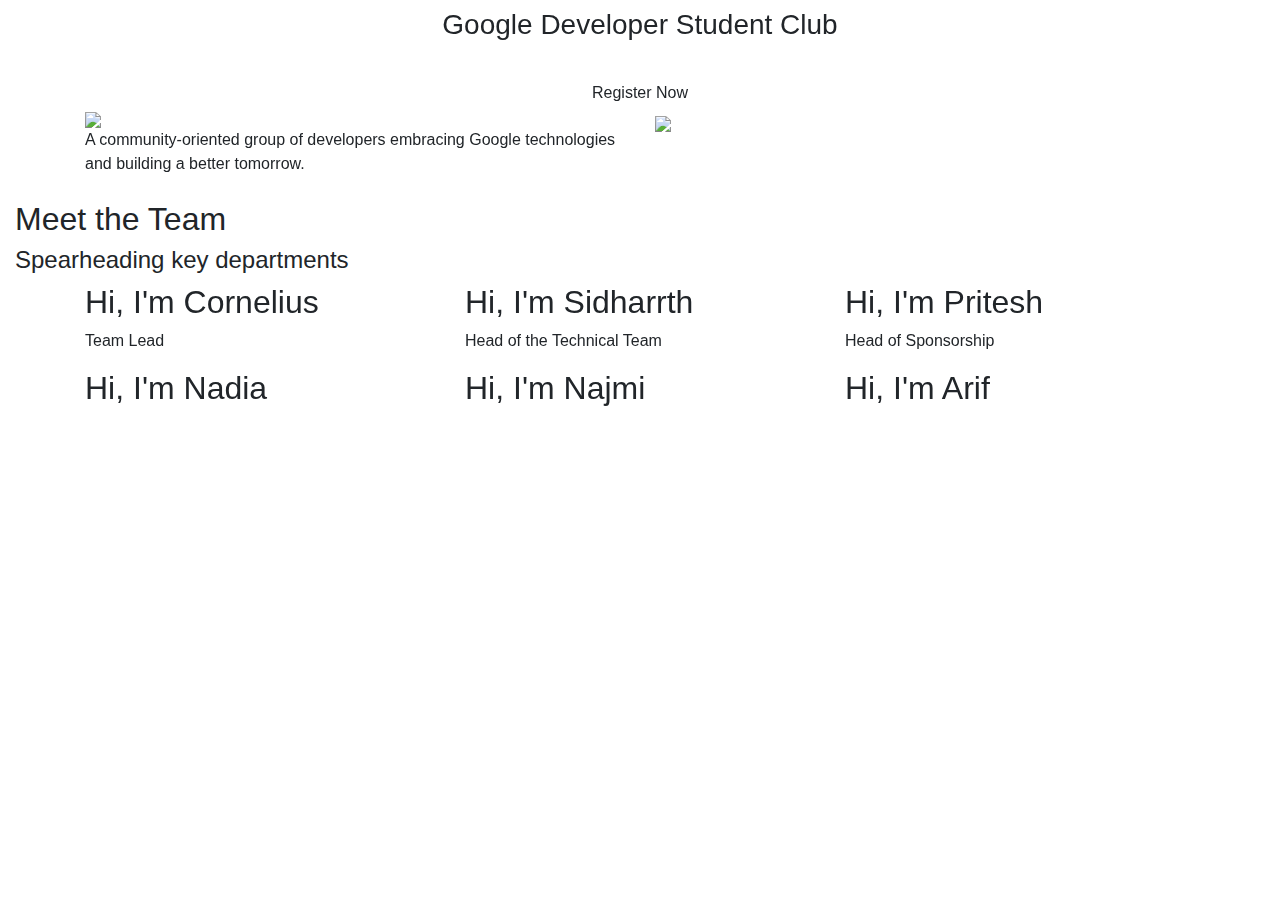
==== index.html @ d717b809 "cleaned up some js" ====
<!doctype html>
<html lang="en">
  <head>
    <title>GDSC@MMU</title>
    <!-- Required meta tags -->
    <meta charset="utf-8">
    <meta name="viewport" content="width=device-width, initial-scale=1, shrink-to-fit=no">
    <link href="assets/img/developer-logo.png" rel="icon">
    <link href="https://fonts.googleapis.com/css2?family=Poppins:ital,wght@0,200;0,400;1,700&display=swap" rel="stylesheet">
    <link href="assets/css/style.css" rel="stylesheet">
    <link rel="stylesheet" href="https://stackpath.bootstrapcdn.com/bootstrap/4.3.1/css/bootstrap.min.css" integrity="sha384-ggOyR0iXCbMQv3Xipma34MD+dH/1fQ784/j6cY/iJTQUOhcWr7x9JvoRxT2MZw1T" crossorigin="anonymous">
    <link href="https://unpkg.com/aos@2.3.1/dist/aos.css" rel="stylesheet">
    <script src="https://unpkg.com/aos@2.3.1/dist/aos.js"></script>
  </head>
  <body>

    <!-- <header>
      <nav class="nav justify-content-center mb-4">
        <a class="nav-link active" href="#">Home</a>
        <a class="nav-link" href="#">About</a>
        <a class="nav-link" href="#">The Team</a>
      </nav>    
    </header> -->

    <div data-aos="fade-down" data-aos-duration="1500" class="main d-flex flex-column align-items-center justify-content-center text-center">
        <h1 class="anim-typewriter"></h1>
        <h3>Google Developer Student Club</h3>
        <a href="#"><button class="btn find-out-more mt-4">
          Register Now
        </button></a>
    </div>

    <div id="about" class="container-fluid">
      <div data-aos="fade-down" data-aos-duration="1500" class="container">
      <div class="row about-box">
        <div class="col-md-6 mb-4 d-flex flex-column justify-content-center">
          <img src="assets/img/dsc-logo.png">
          A community-oriented group of developers embracing Google technologies and building a better tomorrow.
        </div>
        <div class="col-md-6">
          <img src="assets/img/dsc-sea-summit.png">
        </div>
      </div>
    </div>
    </div>

    <div id="team" class="container-fluid">
      <div class="heading">
        <h2>Meet the Team</h2>
        <h4>Spearheading key departments</h4>  
      </div>
      
      <div class="container">

      <div class="row">
        <div data-aos="fade-down" data-aos-duration="1500" class="col-lg-4 col-md-6 col-sm-6 justify-self-center">
          <div class="profile profile-1">
            <span class="profile-span"></span>
            <span class="profile-span"></span>
            <span class="profile-span"></span>
            <span class="profile-span"></span>
            <div class="profile-text">
              <h2>Hi, I'm Cornelius</h2>
              <p>Team Lead</p>
            </div>
        </div>
      </div>
          
        <div data-aos="fade-down" data-aos-duration="1500" class="col-lg-4 col-md-6 col-sm-6">
          <div class="profile profile-2">
            <span class="profile-span"></span>
            <span class="profile-span"></span>
            <span class="profile-span"></span>
            <span class="profile-span"></span>
            <div class="profile-text">
              <h2>Hi, I'm Sidharrth</h2>
              <p>Head of the Technical Team</p>
            </div>
        </div>
        </div>

        <div data-aos="fade-down" data-aos-duration="1500" class="col-lg-4 col-md-6 col-sm-6">
          <div class="profile profile-3">
            <span class="profile-span"></span>
            <span class="profile-span"></span>
            <span class="profile-span"></span>
            <span class="profile-span"></span>
            <div class="profile-text">
              <h2>Hi, I'm Pritesh</h2>
              <p>Head of Sponsorship</p>
            </div>
        </div>
        </div>
        <div data-aos="fade-down" data-aos-duration="1500" class="col-lg-4 col-md-6 col-sm-6">
          <div class="profile profile-4">
            <span class="profile-span"></span>
            <span class="profile-span"></span>
            <span class="profile-span"></span>
            <span class="profile-span"></span>
            <div class="profile-text">
              <h2>Hi, I'm Nadia</h2>
              <p></p>
            </div>
        </div>
        </div>
        <div data-aos="fade-down" data-aos-duration="1500" class="col-lg-4 col-md-6 col-sm-6">
          <div class="profile profile-5">
            <span class="profile-span"></span>
            <span class="profile-span"></span>
            <span class="profile-span"></span>
            <span class="profile-span"></span>
            <div class="profile-text">
              <h2>Hi, I'm Najmi</h2>
              <p></p>
            </div>
        </div>
        </div>
        <div data-aos="fade-down" data-aos-duration="1500" class="col-lg-4 col-md-6 col-sm-6">
          <div class="profile profile-6">
            <span class="profile-span"></span>
            <span class="profile-span"></span>
            <span class="profile-span"></span>
            <span class="profile-span"></span>
            <div class="profile-text">
              <h2>Hi, I'm Arif</h2>
              <p></p>
            </div>
        </div>
        </div>
      </div>

      </div>
    </div>


    <script src="https://code.jquery.com/jquery-3.3.1.slim.min.js" integrity="sha384-q8i/X+965DzO0rT7abK41JStQIAqVgRVzpbzo5smXKp4YfRvH+8abtTE1Pi6jizo" crossorigin="anonymous"></script>
    <script>
//       let nav = document.querySelector('nav');
//       window.onscroll = function() {
//   "use strict";
//   let height = $(".main").height() - 100;
//   if (document.body.scrollTop >= height || document.documentElement.scrollTop >= height )
//  {
//     nav.classList.add("nav-colored");
//     nav.classList.remove("nav-transparent");
//   } else {
//     nav.classList.add("nav-transparent");
//     nav.classList.remove("nav-colored");
//   }
// }
    </script>
    <script>
      AOS.init();
    </script>
    <script src="assets/js/app.js"></script>
    <script src="https://cdnjs.cloudflare.com/ajax/libs/popper.js/1.14.7/umd/popper.min.js" integrity="sha384-UO2eT0CpHqdSJQ6hJty5KVphtPhzWj9WO1clHTMGa3JDZwrnQq4sF86dIHNDz0W1" crossorigin="anonymous"></script>
    <script src="https://stackpath.bootstrapcdn.com/bootstrap/4.3.1/js/bootstrap.min.js" integrity="sha384-JjSmVgyd0p3pXB1rRibZUAYoIIy6OrQ6VrjIEaFf/nJGzIxFDsf4x0xIM+B07jRM" crossorigin="anonymous"></script>
  </body>
</html>
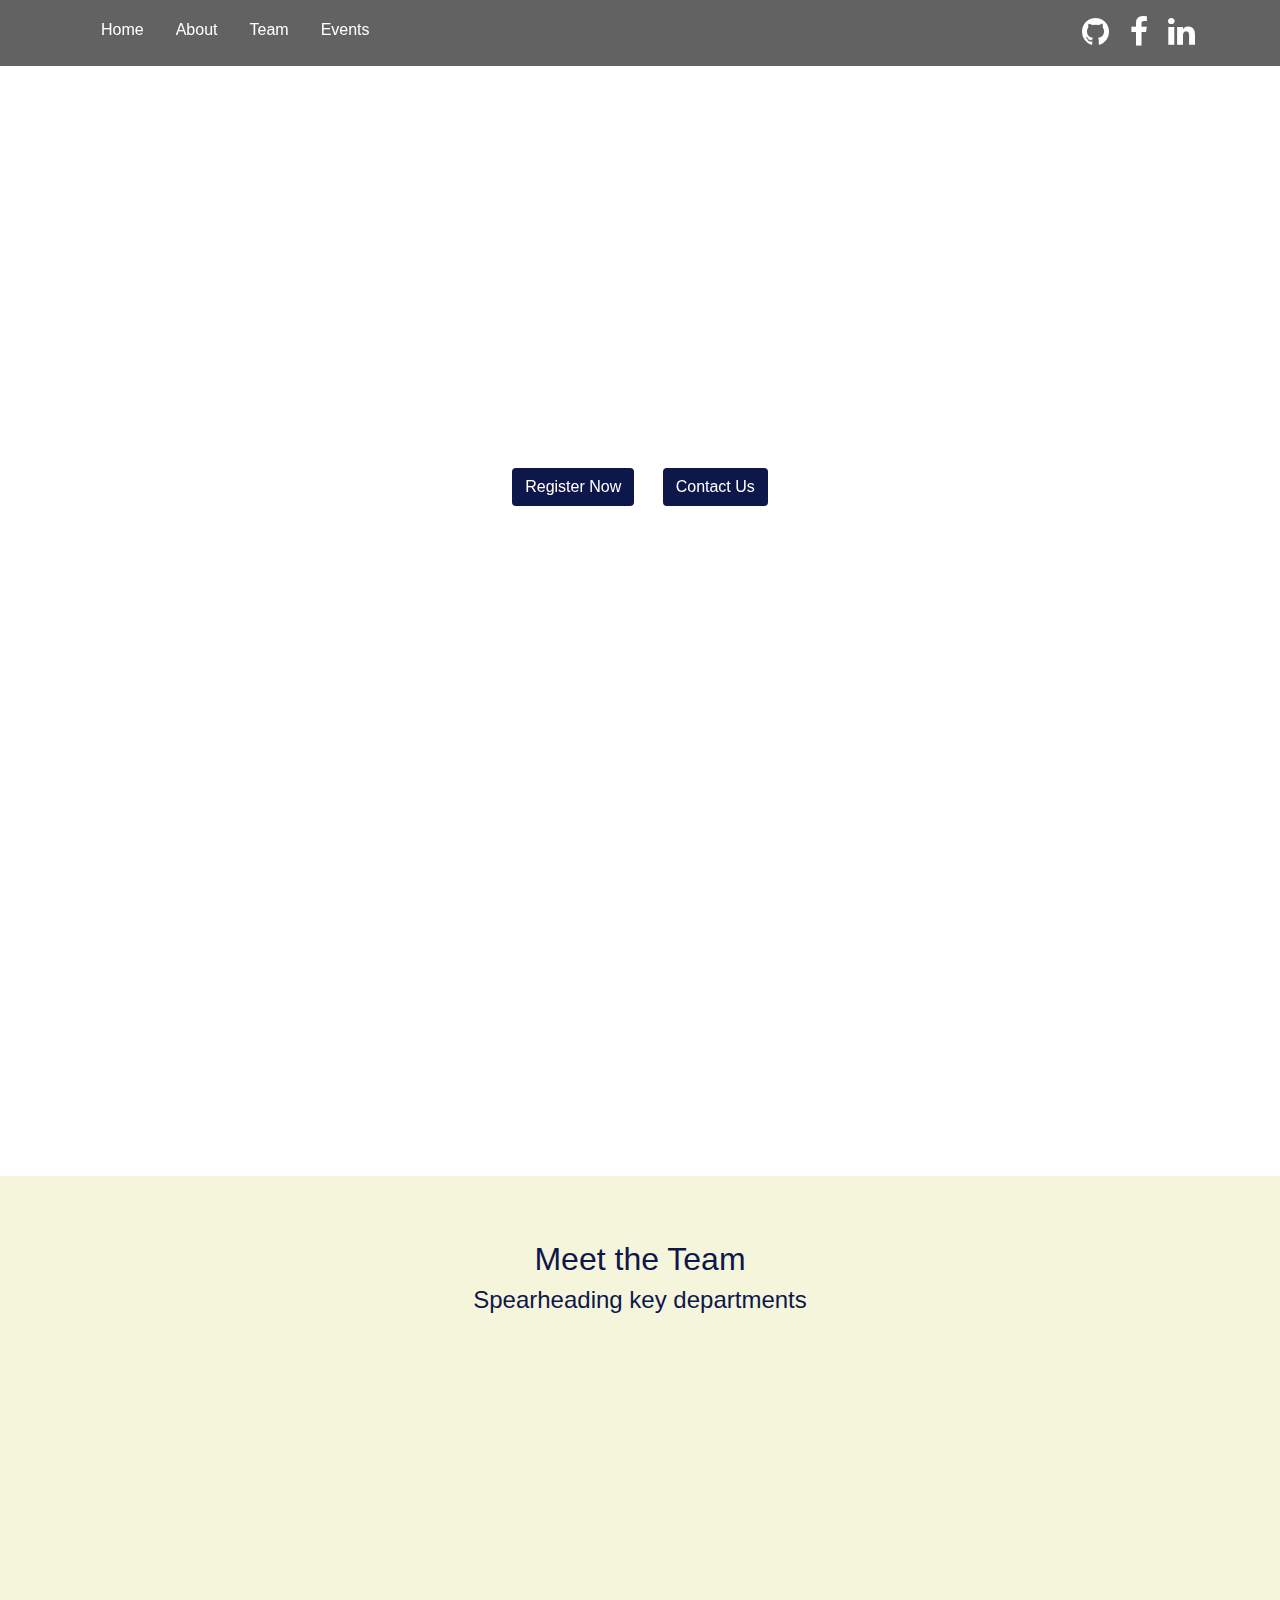
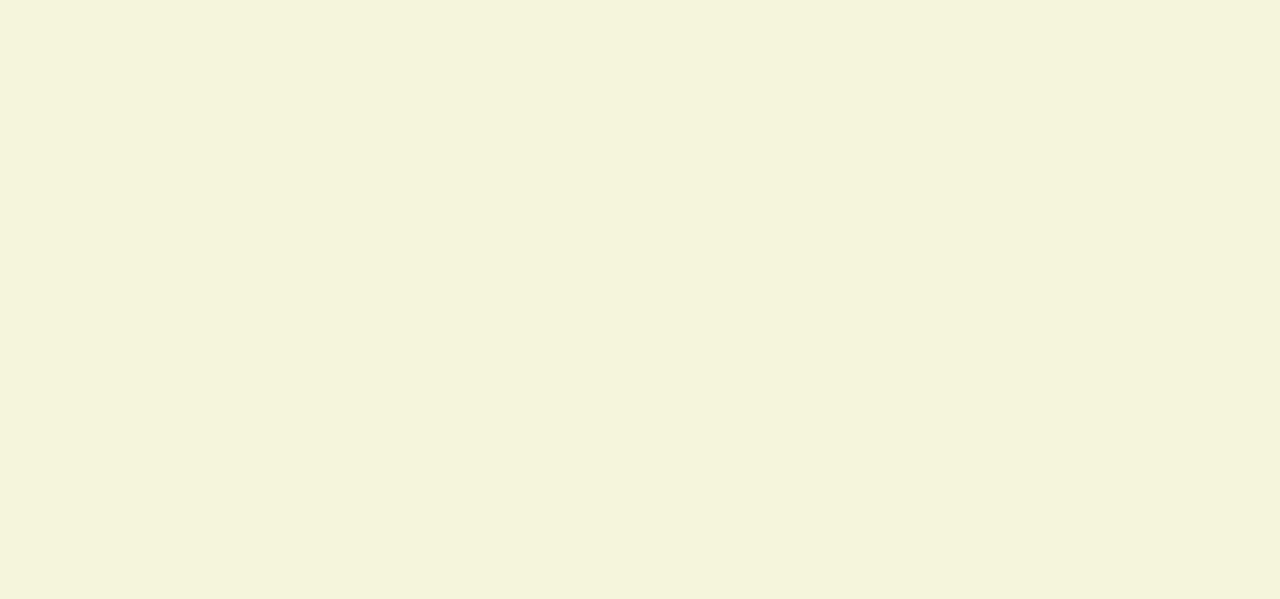
==== commit 7c863fbd: "New navigation" ====
--- a/index.html
+++ b/index.html
@@ -9,6 +9,7 @@
     <link href="https://fonts.googleapis.com/css2?family=Poppins:ital,wght@0,200;0,400;1,700&display=swap" rel="stylesheet">
     <link href="assets/css/style.css" rel="stylesheet">
     <link rel="stylesheet" href="https://stackpath.bootstrapcdn.com/bootstrap/4.3.1/css/bootstrap.min.css" integrity="sha384-ggOyR0iXCbMQv3Xipma34MD+dH/1fQ784/j6cY/iJTQUOhcWr7x9JvoRxT2MZw1T" crossorigin="anonymous">
+    <link rel="stylesheet" href="https://stackpath.bootstrapcdn.com/font-awesome/4.7.0/css/font-awesome.min.css">
     <link href="https://unpkg.com/aos@2.3.1/dist/aos.css" rel="stylesheet">
     <script src="https://unpkg.com/aos@2.3.1/dist/aos.js"></script>
   </head>
@@ -22,12 +23,45 @@
       </nav>    
     </header> -->
 
+    <header>
+      <div class="container">
+        <nav data-aos="fade-down" class="nav d-flex justify-content-between align-items-center">
+
+          <ul class="main-links list-unstyled d-flex">
+            <li><a class="nav-link">Home</a></li>
+            <li><a class="nav-link">About</a></li>
+            <li><a class="nav-link">Team</a></li>
+            <li><a class="nav-link">Events</a></li>
+          </ul>
+
+          <div class="spacer">
+          </div>
+
+
+          <div class="social-handles">
+            <i class="github fa fa-github fa-2x" aria-hidden="true"></i>
+            <i class="facebook fa fa-facebook fa-2x" aria-hidden="true"></i>
+            <i class="fa fa-linkedin linkedin fa-2x" aria-hidden="true"></i>  
+          </div>
+          <!-- <li class="nav-link">Home</li>
+          <li class="nav-link">About</li>
+          <li class="nav-link">The Team</li> -->
+        </ul>
+
+      </div>
+    </header>
+
     <div data-aos="fade-down" data-aos-duration="1500" class="main d-flex flex-column align-items-center justify-content-center text-center">
         <h1 class="anim-typewriter"></h1>
         <h3>Google Developer Student Club</h3>
-        <a href="#"><button class="btn find-out-more mt-4">
-          Register Now
-        </button></a>
+        <div class="buttons">
+          <a href="#"><button class="btn find-out-more mt-4 mr-4">
+            Register Now
+          </button></a>
+          <a href="#"><button class="btn find-out-more mt-4">
+            Contact Us
+          </button></a>  
+        </div>
     </div>
 
     <div id="about" class="container-fluid">
@@ -135,19 +169,19 @@
 
     <script src="https://code.jquery.com/jquery-3.3.1.slim.min.js" integrity="sha384-q8i/X+965DzO0rT7abK41JStQIAqVgRVzpbzo5smXKp4YfRvH+8abtTE1Pi6jizo" crossorigin="anonymous"></script>
     <script>
-//       let nav = document.querySelector('nav');
-//       window.onscroll = function() {
-//   "use strict";
-//   let height = $(".main").height() - 100;
-//   if (document.body.scrollTop >= height || document.documentElement.scrollTop >= height )
-//  {
-//     nav.classList.add("nav-colored");
-//     nav.classList.remove("nav-transparent");
-//   } else {
-//     nav.classList.add("nav-transparent");
-//     nav.classList.remove("nav-colored");
-//   }
-// }
+      let nav = document.querySelector('header');
+      window.onscroll = function() {
+  "use strict";
+  let height = $(".main").height() - 100;
+  if (document.body.scrollTop >= height || document.documentElement.scrollTop >= height )
+ {
+    nav.classList.add("nav-colored");
+    nav.classList.remove("nav-transparent");
+  } else {
+    nav.classList.add("nav-transparent");
+    nav.classList.remove("nav-colored");
+  }
+}
     </script>
     <script>
       AOS.init();
--- a/assets/css/style.css
+++ b/assets/css/style.css
@@ -0,0 +1,353 @@
+@font-face {
+    font-family: 'Product Sans';
+    src: url('../fonts/ProductSans-Regular.woff2') format('woff2'),
+        url('../fonts/ProductSans-Regular.woff') format('woff');
+    font-weight: normal;
+    font-style: normal;
+    font-display: swap;
+}
+
+@font-face {
+    font-family: 'Product Sans';
+    src: url('../fonts/ProductSans-Bold.woff2') format('woff2'),
+        url('../fonts/ProductSans-Bold.woff') format('woff');
+    font-weight: bold;
+    font-style: normal;
+    font-display: swap;
+}
+
+@font-face {
+    font-family: 'Product Sans';
+    src: url('../fonts/ProductSans-Italic.woff2') format('woff2'),
+        url('../fonts/ProductSans-Italic.woff') format('woff');
+    font-weight: normal;
+    font-style: italic;
+    font-display: swap;
+}
+
+@font-face {
+    font-family: 'Product Sans';
+    src: url('../fonts/ProductSans-BoldItalic.woff2') format('woff2'),
+        url('../fonts/ProductSans-BoldItalic.woff') format('woff');
+    font-weight: bold;
+    font-style: italic;
+    font-display: swap;
+}
+
+body > * {
+    font-family: 'Product Sans', sans-serif !important;
+    color: #0e174a !important;
+}
+
+body {
+    background-image: url("../img/main-background.svg") !important;
+    background-position: center;
+    background-attachment: fixed;
+    background-size: cover;
+}
+
+header {
+    z-index: 100;
+    width: 100%;
+    position: fixed;
+    background-color: #1F1F1F ;
+    opacity: 0.7;
+    /* background-color: white; */
+}
+
+.spacer {
+    flex-grow: 1;
+}
+
+.nav {
+    color: white;
+}
+
+.main-links {
+    padding-top: 10px;
+    /* background-color: #000000; */
+}
+
+.nav-link:hover {
+    background-color: white;
+    color: black !important;
+    transition: 0.2s;
+}
+
+.github, .facebook, .linkedin {
+    color: white;
+    margin-left: 1rem;
+}
+
+.nav-colored {
+    /* background-color: #ffffff; */
+    background-color: #1F1F1F;
+    opacity: 0.8;
+    /* border-radius: 20px; */
+}
+
+.nav-transparent {
+    /* background-color: transparent; */
+}
+
+h1 {
+    font-size: 6rem !important;
+    /* font-family: "Montserrat", sans-serif; */
+    font-weight: 800;
+    text-shadow: 4px 4px #000000;
+}
+
+.main {
+    color: white !important;
+    height: 100vh;
+}
+
+.dev-logo {
+    max-width: 500px;
+}
+
+#about, #team {
+    font-size: 1.5rem;
+    font-weight: 200;
+    background-color: white;
+    padding: 4rem;
+}
+
+#about img {
+    max-width: 100%;
+    /* max-height: 400px; */
+    text-align: center;
+}
+
+.find-out-more {
+    background-color: #0e174a !important;
+    color: white !important;
+}
+
+.find-out-more:hover {
+    background-color: white !important;
+    color: black !important;
+    transition: 2s;
+}
+
+#team {
+    background-color: beige;
+    /* text-align: center; */
+}
+
+.box {
+    /* background-color: white; */
+    padding: 2rem;
+    border-radius: 20px;
+    color: white;
+}
+
+.nav-link {
+    color: black;
+}
+
+span {
+    border-right: .05em solid;
+    animation: caret 1s steps(1) infinite;
+  }
+  
+  @keyframes caret {
+    50% {
+      border-color: transparent;
+    }
+  }
+
+.heading {
+    text-align: center;
+    margin-bottom: 60px;
+}
+
+.profile {
+    margin: 40px auto;
+    height: 300px;
+    max-width: 300px;
+    position: relative;
+    overflow: hidden;
+    cursor: pointer;
+    background-color: #fff;
+    box-shadow: 0 10px 20px rgba(0,0,0,0.6);
+    border-radius: 10px;
+}
+
+.profile-1 .profile-span {
+    height: 100%;
+    background-image: url("../img/cornelius.png");
+    background-size: cover;
+    background-repeat: no-repeat;
+    position: absolute;
+    transition: all 1s;
+    border-radius: 5px;
+    animation: none;
+    border: none;
+}
+
+.profile-2 .profile-span {
+    height: 100%;
+    background-image: url("../img/sid.png");
+    background-size: cover;
+    background-repeat: no-repeat;
+    position: absolute;
+    transition: all 1s;
+    border-radius: 5px;
+    animation: none;
+    border: none;
+}
+
+.profile-3 .profile-span {
+    height: 100%;
+    background-image: url("../img/pritesh.jpg");
+    background-size: cover;
+    background-repeat: no-repeat;
+    position: absolute;
+    transition: all 1s;
+    border-radius: 5px;
+    animation: none;
+    border: none;
+}
+
+.profile-4 .profile-span {
+    height: 100%;
+    background-image: url("../img/nadia.jpg");
+    background-size: cover;
+    background-repeat: no-repeat;
+    position: absolute;
+    transition: all 1s;
+    border-radius: 5px;
+    animation: none;
+    border: none;
+}
+
+.profile-5 .profile-span {
+    height: 100%;
+    background-image: url("../img/najmi.jpg");
+    background-size: cover;
+    background-repeat: no-repeat;
+    position: absolute;
+    transition: all 1s;
+    border-radius: 5px;
+    animation: none;
+    border: none;
+}
+
+.profile-6 .profile-span {
+    height: 100%;
+    background-image: url("../img/arif.jpg");
+    background-size: cover;
+    background-repeat: no-repeat;
+    position: absolute;
+    transition: all 1s;
+    border-radius: 5px;
+    animation: none;
+    border: none;
+}
+
+.profile .profile-span:nth-child(1) {
+    width: 25%;
+    z-index: 6;
+    transition-delay: 0s;
+}
+
+.profile .profile-span:nth-child(2) {
+    width: 50%;
+    z-index: 5;
+    transition-delay: 0.2s;
+}
+
+.profile .profile-span:nth-child(3) {
+    width: 75%;
+    z-index: 4;
+    transition-delay: 0.4s;
+}
+
+.profile .profile-span:nth-child(4) {
+    width: 100%;
+    z-index: 3;
+    transition-delay: 0.6s;
+}
+
+.profile:hover .profile-span {
+    transform: translateY(-100%);
+}
+
+.profile:hover .profile-span:nth-child(1) {
+    transition-delay: 0.6s;
+}
+
+.profile:hover .profile-span:nth-child(2) {
+    transition-delay: 0.4s;
+}
+
+.profile:hover .profile-span:nth-child(3) {
+    transition-delay: 0.2s;
+}
+
+.profile:hover .profile-span:nth-child(4) {
+    transition-delay: 0s;
+}
+
+.profile-text {
+    display: flex;
+    justify-content: center;
+    align-items: center;
+    flex-direction: column;
+    height: 100%;
+    padding: 0 30px;
+    text-transform: capitalize;
+    text-align: center;
+    transform: translateY(100%);
+    transition: all 1.5s;
+    transition-delay: 0.3s;
+    color: #444;
+}
+
+.profile-text p {
+    margin: 20px 0 30px;
+}
+
+.profile-text a {
+    text-decoration: none;
+    color: #444;
+    padding: 10px 20px;
+    border: 3px solid #444;
+    font-weight: bolder;
+}
+
+.profile:hover .profile-text {
+    transform: translateY(0);
+}
+
+@media screen and (max-width: 767px) {
+    h1 {
+        font-size: 2.5rem !important;
+    }
+    h3 {
+        font-size: 1.2rem !important;
+    }
+    #about, #team {
+        font-size: 1rem;
+        padding: 2rem;
+    }
+    #about {
+        text-align: center;
+    }
+}
+
+@media screen and (min-width: 768px) and (max-width: 1023px) {
+    h1 {
+        font-size: 4rem !important;
+    }
+}
+
+@media screen and (max-width: 1023px) {
+    h1, h3 {
+        color: #000000 !important;
+    }    
+    h1 {
+        text-shadow: 2px 2px #fff;
+    }
+}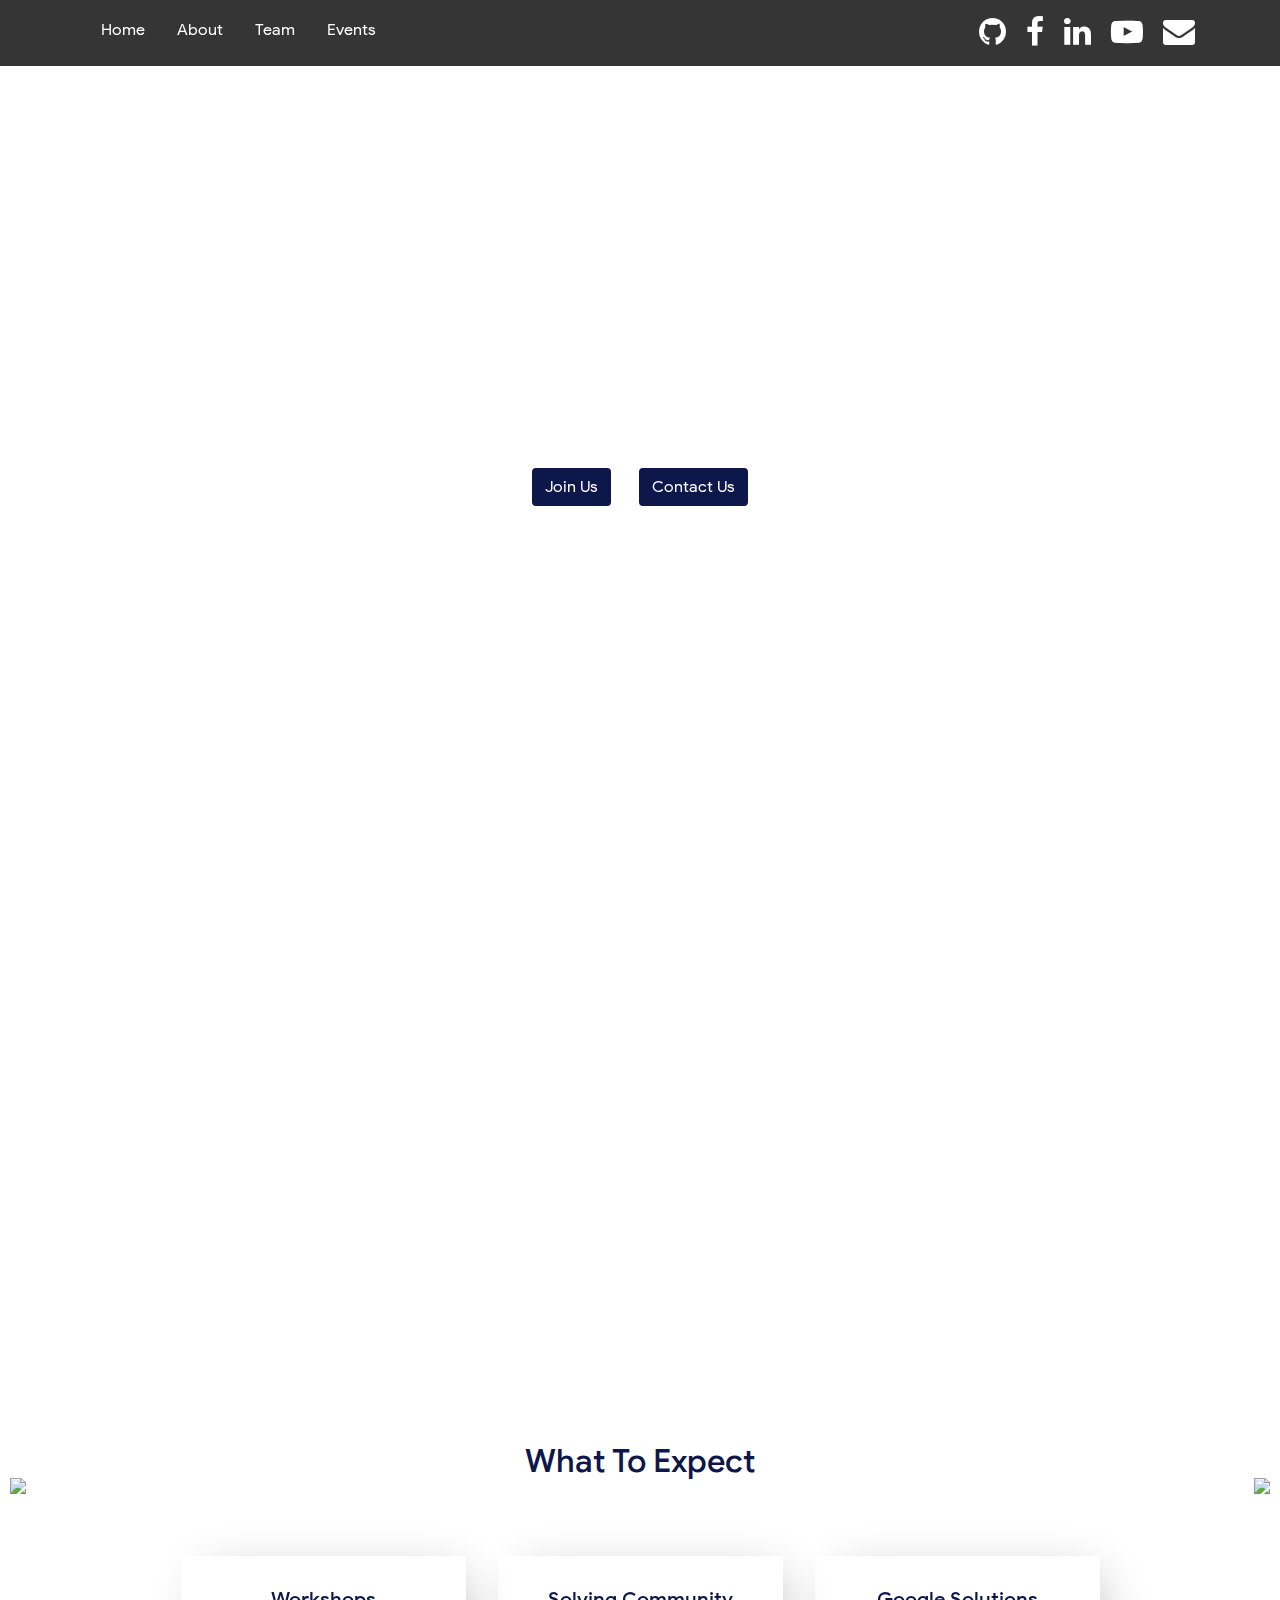
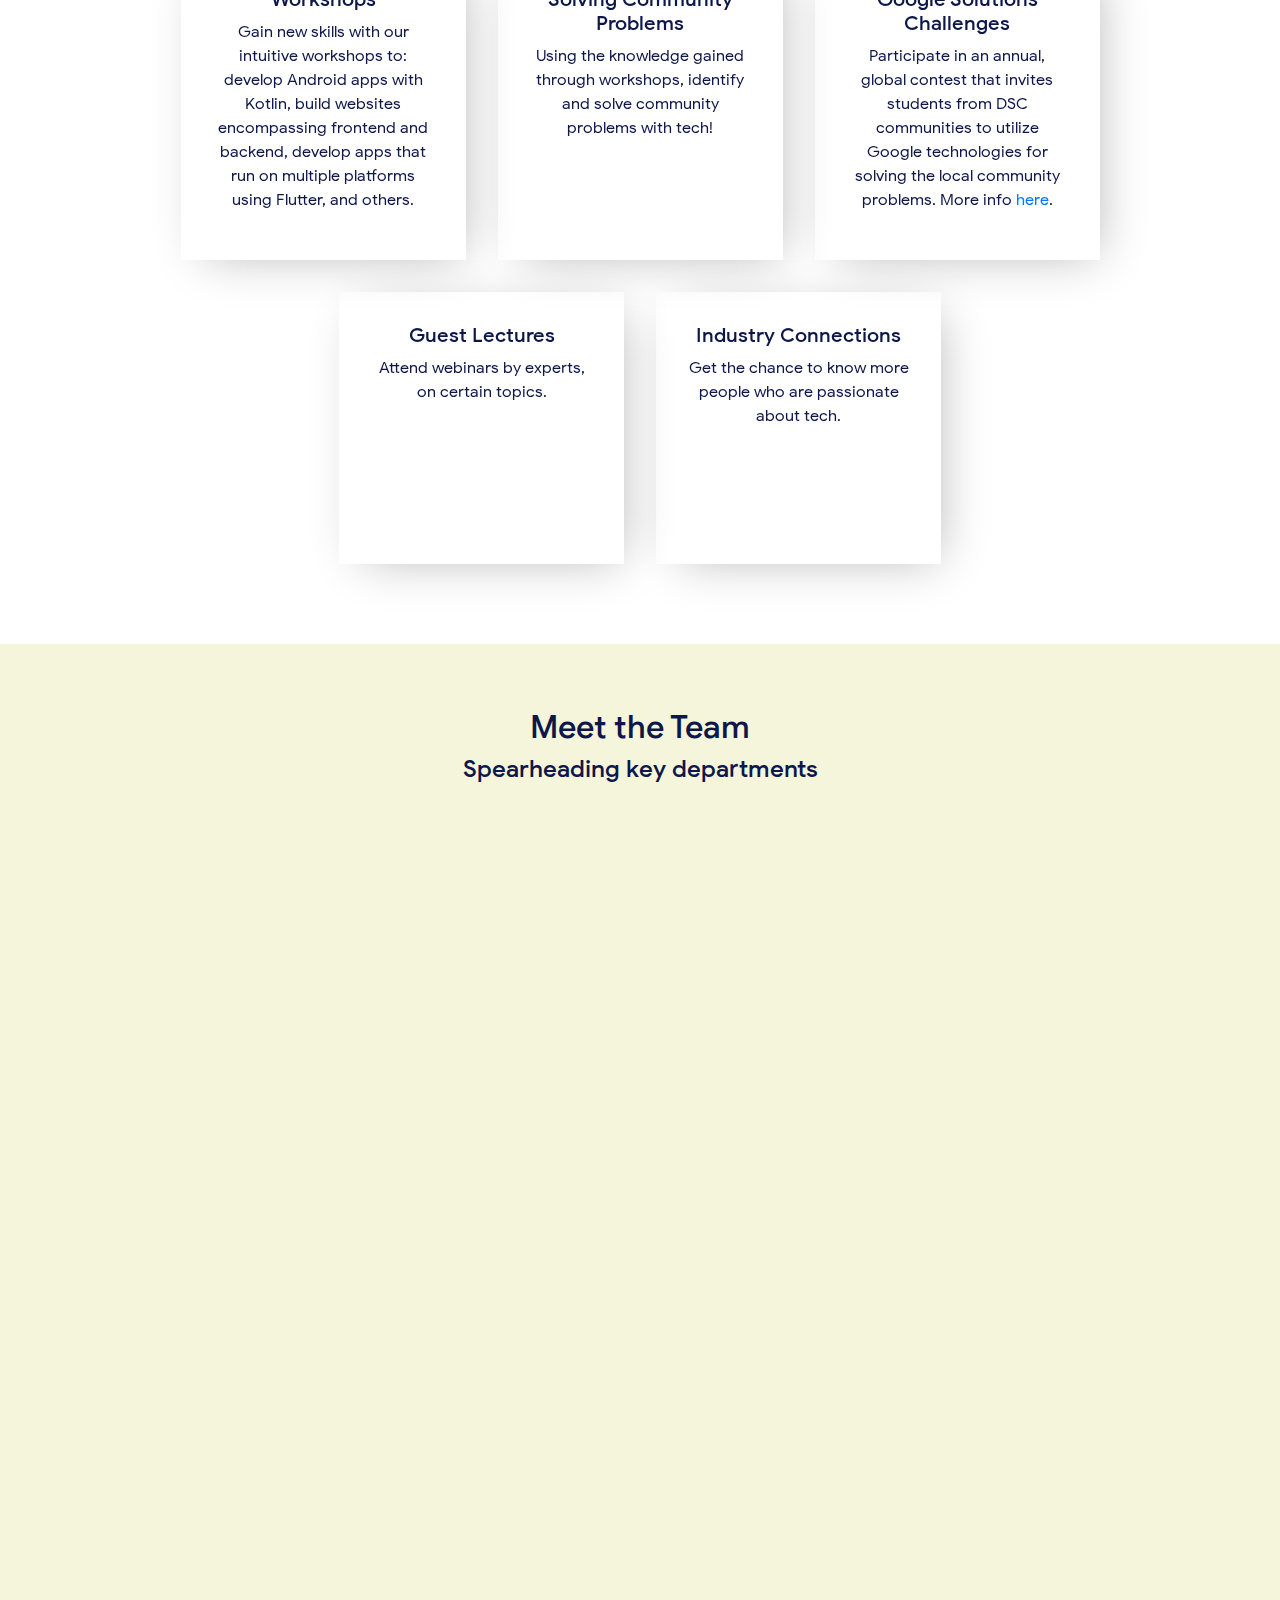
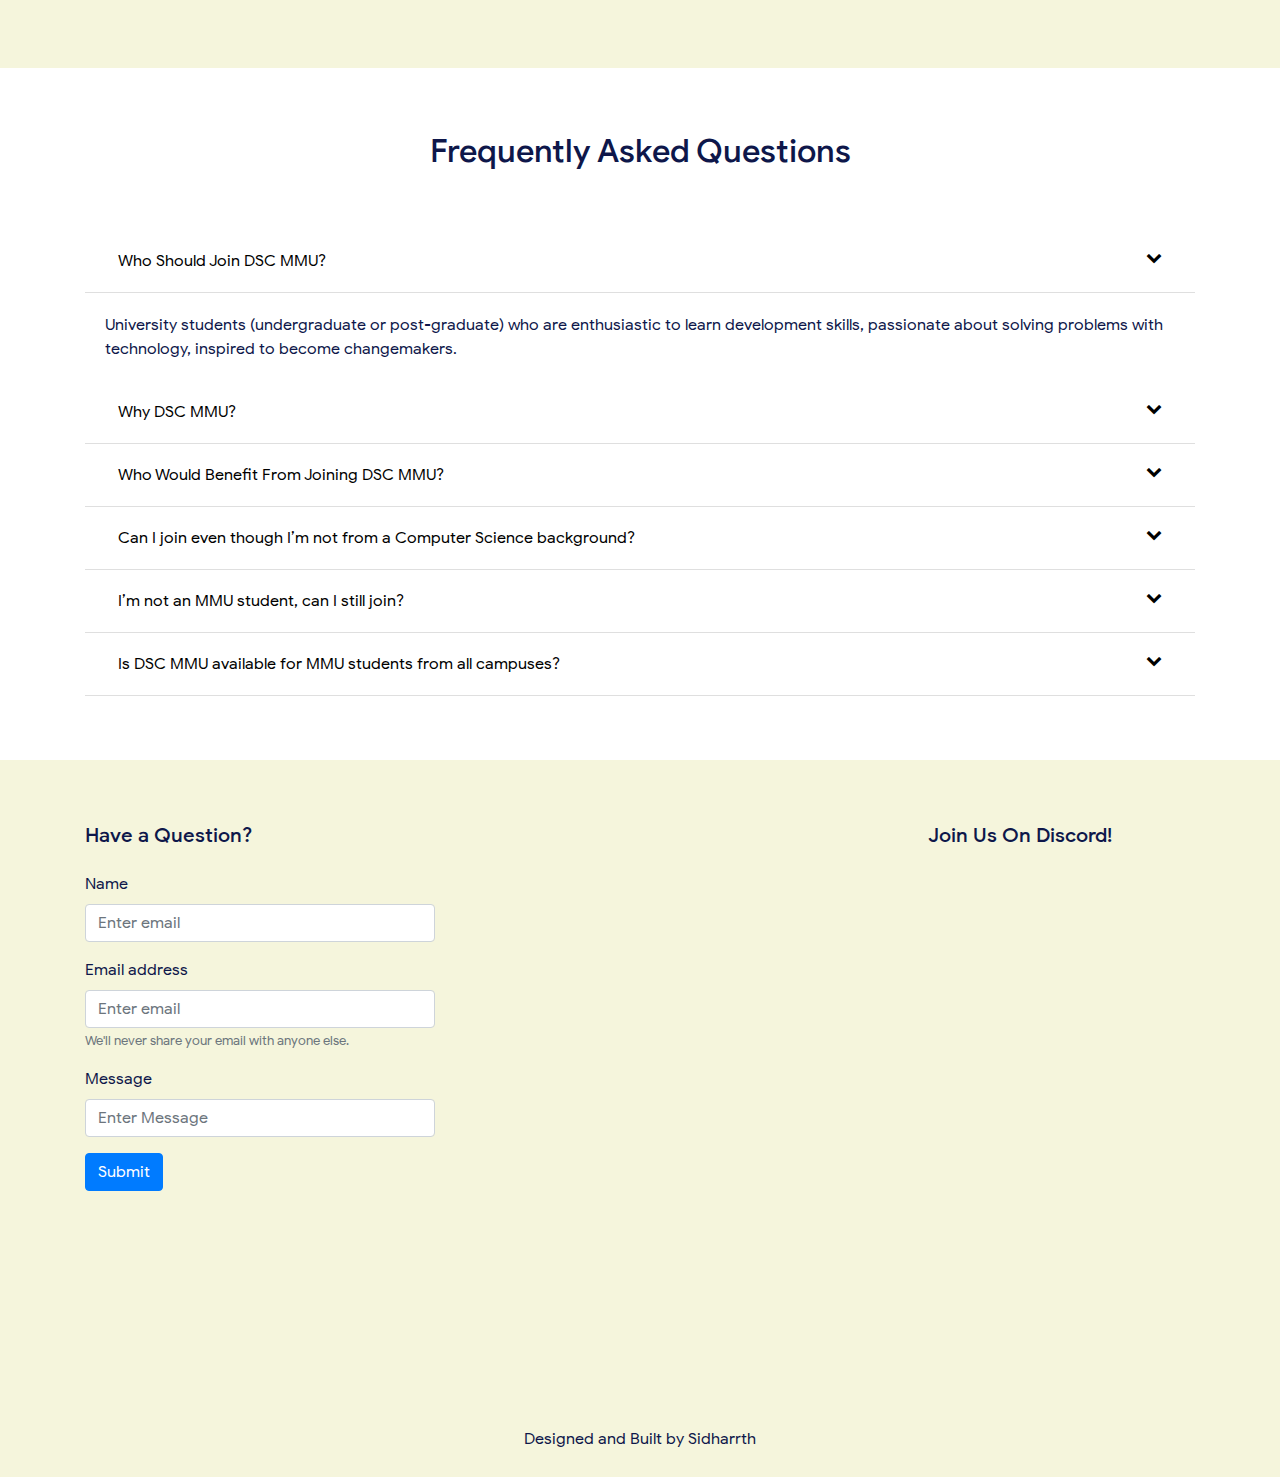
==== commit 2fbc7afc: "fixed ipad whattoexpect section bug" ====
--- a/index.html
+++ b/index.html
@@ -39,9 +39,11 @@
 
 
           <div class="social-handles">
-            <i class="github fa fa-github fa-2x" aria-hidden="true"></i>
-            <i class="facebook fa fa-facebook fa-2x" aria-hidden="true"></i>
-            <i class="fa fa-linkedin linkedin fa-2x" aria-hidden="true"></i>  
+            <i class="fa fa-github fa-2x" aria-hidden="true"></i>
+            <i class="fa fa-facebook fa-2x" aria-hidden="true"></i>
+            <i class="fa fa-linkedin fa-2x" aria-hidden="true"></i>
+            <i class="fa fa-youtube-play fa-2x" aria-hidden="true"></i>
+            <i class="fa fa-envelope fa-2x" aria-hidden="true"></i>
           </div>
           <!-- <li class="nav-link">Home</li>
           <li class="nav-link">About</li>
@@ -53,10 +55,10 @@
 
     <div data-aos="fade-down" data-aos-duration="1500" class="main d-flex flex-column align-items-center justify-content-center text-center">
         <h1 class="anim-typewriter"></h1>
-        <h3>Google Developer Student Club</h3>
+        <h3>Google Developer Student Club, Multimedia University</h3>
         <div class="buttons">
           <a href="#"><button class="btn find-out-more mt-4 mr-4">
-            Register Now
+            Join Us
           </button></a>
           <a href="#"><button class="btn find-out-more mt-4">
             Contact Us
@@ -64,19 +66,67 @@
         </div>
     </div>
 
-    <div id="about" class="container-fluid">
+    <div id="moreondsc" class="container-fluid">
       <div data-aos="fade-down" data-aos-duration="1500" class="container">
       <div class="row about-box">
         <div class="col-md-6 mb-4 d-flex flex-column justify-content-center">
-          <img src="assets/img/dsc-logo.png">
-          A community-oriented group of developers embracing Google technologies and building a better tomorrow.
-        </div>
-        <div class="col-md-6">
+          <img class="mb-4" src="assets/img/dsc-logo.png">
+          <p>
+            Developer Student Clubs (DSC) is a Google Developers program for university students to learn Google products, ranging from topics such as mobile application and website development, machine learning, Google Cloud.
+          </p>
+          <p>
+            By joining a DSC, students build their professional and personal networks, get access to Google developer resources, and collaborate on building tech solutions for local community problems in a peer-to-peer learning environment.  
+          </p>
+          <div>
+          <a href="#"></a><button class="btn find-out-more mt-4 mr-4">
+            Join Us
+          </button></a>
+        </div>
+        </div>
+        <div class="col-md-6 d-flex align-items-center">
           <img src="assets/img/dsc-sea-summit.png">
         </div>
       </div>
     </div>
     </div>
+
+    <div class="outer-div">
+      <img class="guy-1" src="assets/img/guy-1.png">
+      <img class="guy-2" src="assets/img/guy-2.png">
+      <div id="whattoexpect" class="container-fluid">
+      <div class="container">
+        <div class="heading">
+          <h2>What To Expect</h2>
+        </div>
+        <div class="row boxes-row">
+          <div class="d-flex flex-column text-center align-items-center whattoexpect-item col-lg-3 col-md-4">
+            <h5>Workshops</h5>
+            <p>
+              Gain new skills with our intuitive workshops to: develop Android apps with Kotlin, build websites encompassing frontend and backend, develop apps that run on multiple platforms using Flutter, and others. 
+            </p>
+          </div>
+          <div class="d-flex flex-column text-center align-items-center whattoexpect-item col-lg-3 col-md-4">
+            <h5>Solving Community Problems</h5>
+            <p>
+              Using the knowledge gained through workshops, identify and solve community problems with tech!
+            </p>
+          </div>
+          <div class="d-flex flex-column text-center align-items-center whattoexpect-item col-lg-3 col-md-4">
+            <h5>Google Solutions Challenges</h5>
+            <p>Participate in an annual, global contest that invites students from DSC communities to utilize Google technologies for solving the local community problems. More info <a href="https://events.withgoogle.com/dsc-solution-challenge/">here</a>.</p>
+          </div>
+          <div class="d-flex flex-column text-center align-items-center whattoexpect-item col-lg-3 col-md-4">
+            <h5>Guest Lectures</h5>
+            <p>Attend webinars by experts, on certain topics.</p>
+          </div>
+          <div class="d-flex flex-column text-center align-items-center whattoexpect-item col-lg-3 col-md-4">
+            <h5>Industry Connections</h5>
+            <p>Get the chance to know more people who are passionate about tech.</p>
+          </div>
+        </div>
+      </div>
+    </div>
+  </div>
 
     <div id="team" class="container-fluid">
       <div class="heading">
@@ -166,9 +216,184 @@
       </div>
     </div>
 
+    <div id="FAQ" class="container-fluid">
+      <div class="container">
+        <div class="heading">
+          <h2>Frequently Asked Questions</h2>
+        </div>
+        <div id="accordion">
+          <div class="card">
+            <div class="card-header" id="headingOne">
+              <h5 class="mb-0">
+                <button class="btn btn-link" data-toggle="collapse" data-target="#collapseOne" aria-expanded="true" aria-controls="collapseOne">
+                  Who Should Join DSC MMU?
+                  <i class="fa fa-chevron-down" aria-hidden="true"></i>
+                </button>
+              </h5>
+            </div>
+        
+            <div id="collapseOne" class="collapse show" aria-labelledby="headingOne" data-parent="#accordion">
+              <div class="card-body">
+                University students (undergraduate or post-graduate) who are enthusiastic to learn development skills, passionate about solving problems with technology, inspired to become changemakers.
+              </div>
+            </div>
+          </div>
+          <div class="card">
+            <div class="card-header" id="headingTwo">
+              <h5 class="mb-0">
+                <button class="btn btn-link collapsed" data-toggle="collapse" data-target="#collapseTwo" aria-expanded="false" aria-controls="collapseTwo">
+                  Why DSC MMU?
+                  <i class="fa fa-chevron-down" aria-hidden="true"></i>
+                </button>
+              </h5>
+            </div>
+            <div id="collapseTwo" class="collapse" aria-labelledby="headingTwo" data-parent="#accordion">
+              <div class="card-body">
+                DSC provides the community with the opportunity to:
+                <ul>
+                  <li>Growing their knowledge of developer technologies and more through peer to peer workshops and events.
+                  </li>
+
+                  <li>Gaining relevant experience by solving problems for local organizations with technology-based solutions.
+                  </li>
+
+                  <li>
+                    Showcaseing their prototypes and solutions to the local community and industry leaders.
+                  </li>
+                </ul>
+              </div>
+            </div>
+          </div>
+          <div class="card">
+            <div class="card-header" id="headingThree">
+              <h5 class="mb-0">
+                <button class="btn btn-link collapsed" data-toggle="collapse" data-target="#collapseThree" aria-expanded="false" aria-controls="collapseThree">
+                  Who Would Benefit From Joining DSC MMU?
+                  <i class="fa fa-chevron-down" aria-hidden="true"></i>
+                </button>
+              </h5>
+            </div>
+            <div id="collapseThree" class="collapse" aria-labelledby="headingThree" data-parent="#accordion">
+              <div class="card-body">
+                Student developers ranging from beginner developers who are just starting out, to advanced developers who want to tackle difficult challenges.
+              </div>
+            </div>
+          </div>
+          <div class="card">
+            <div class="card-header" id="headingThree">
+              <h5 class="mb-0">
+                <button class="btn btn-link collapsed" data-toggle="collapse" data-target="#collapseFour" aria-expanded="false" aria-controls="collapseFour">
+                  Can I join even though I’m not from a Computer Science background?
+                  <i class="fa fa-chevron-down" aria-hidden="true"></i>
+                </button>
+              </h5>
+            </div>
+            <div id="collapseFour" class="collapse" aria-labelledby="headingFour" data-parent="#accordion">
+              <div class="card-body">
+                Absolutely yes, as long as you have the passion for building a better tomorrow with technology. 
+              </div>
+            </div>
+          </div>
+
+          <div class="card">
+            <div class="card-header" id="headingThree">
+              <h5 class="mb-0">
+                <button class="btn btn-link collapsed" data-toggle="collapse" data-target="#collapseFour" aria-expanded="false" aria-controls="collapseFour">
+                  I’m not an MMU student, can I still join?
+                  <i class="fa fa-chevron-down" aria-hidden="true"></i>
+                </button>
+              </h5>
+            </div>
+            <div id="collapseFour" class="collapse" aria-labelledby="headingFour" data-parent="#accordion">
+              <div class="card-body">
+                Come! It’s OK as long as you don’t wreak havoc here. Crash into our Discord server while you’re at it. 
+              </div>
+            </div>
+          </div>
+
+          <div class="card">
+            <div class="card-header" id="headingThree">
+              <h5 class="mb-0">
+                <button class="btn btn-link collapsed" data-toggle="collapse" data-target="#collapseFive" aria-expanded="false" aria-controls="collapseFive">
+                  Is DSC MMU available for MMU students from all campuses?
+                  <i class="fa fa-chevron-down" aria-hidden="true"></i>
+                </button>
+              </h5>
+            </div>
+            <div id="collapseFive" class="collapse" aria-labelledby="headingFive" data-parent="#accordion">
+              <div class="card-body">
+                As long as you’re interested to learn more about Google technologies, do join us.
+              </div>
+            </div>
+          </div>
+
+        </div>        
+      </div>
+    </div>
+
+    <footer class="container-fluid">
+      <div class="container">
+        <div class="row mb-5 justify-items-center">
+          <div class="form-section col-md-4 mb-5">
+            <h5 class="mb-4">Have a Question?</h5>
+            <div class="success-message"></div>
+            <form name="submit-to-google-sheet">
+              <div class="form-group">
+                <label for="Name">Name</label>
+                <input name="name" type="text" class="form-control" id="name" aria-describedby="emailHelp" placeholder="Enter email">
+              </div>
+              <div class="form-group">
+                <label for="exampleInputEmail1">Email address</label>
+                <input name="email" type="email" class="form-control" id="exampleInputEmail1" aria-describedby="emailHelp" placeholder="Enter email">
+                <small id="emailHelp" class="form-text text-muted">We'll never share your email with anyone else.</small>
+              </div>
+              <div class="form-group">
+                <label for="Message">Message</label>
+                <input name="message" type="text" class="form-control" id="message" aria-describedby="emailHelp" placeholder="Enter Message">
+              </div>
+              <!-- <div class="form-check">
+                <input type="checkbox" class="form-check-input" id="exampleCheck1">
+                <label class="form-check-label" for="exampleCheck1">Check me out</label>
+              </div> -->
+              <button type="submit" class="btn btn-primary">Submit</button>
+            </form>
+          </div>
+          <div class="col-md-4">
+            
+          </div>
+          <div class="col-md-4 text-center">
+            <h5 class="mb-4">Join Us On Discord!</h5>
+            <iframe class="discord-widget" src="https://discord.com/widget?id=772431062532882432&theme=dark" width="350" height="500" allowtransparency="true" frameborder="0" sandbox="allow-popups allow-popups-to-escape-sandbox allow-same-origin allow-scripts"></iframe>
+          </div>
+        </div>
+        <div class="row justify-content-center">
+          <p>Designed and Built by Sidharrth</p>
+        </div>
+      </div>
+    </footer>
 
     <script src="https://code.jquery.com/jquery-3.3.1.slim.min.js" integrity="sha384-q8i/X+965DzO0rT7abK41JStQIAqVgRVzpbzo5smXKp4YfRvH+8abtTE1Pi6jizo" crossorigin="anonymous"></script>
+    <script src="https://wzrd.in/standalone/formdata-polyfill"></script>
+    <script src="https://wzrd.in/standalone/promise-polyfill@latest"></script>
+    <script src="https://wzrd.in/standalone/whatwg-fetch@latest"></script>
     <script>
+  const scriptURL = 'https://script.google.com/macros/s/AKfycbwnUWrY8gzGqbVZ4on6-hsPAbms8khQltLrV85cqOmO6kQklv0/exec'
+  const form = document.forms['submit-to-google-sheet']
+
+  form.addEventListener('submit', e => {
+    e.preventDefault()
+    fetch(scriptURL, { method: 'POST', 
+    body: new FormData(form)})
+      .then(response => {
+        let successbox = document.querySelector('.success-message');
+        successbox.innerHTML = '<div class="alert alert-primary">We will get back to you ASAP!</div>';
+        form.name = form.email = form.message = ' ';
+        console.log('Success!', response)
+      })
+      .catch(error => console.error('Error!', error.message))
+  })
+    </script>
+    <!-- <script>
       let nav = document.querySelector('header');
       window.onscroll = function() {
   "use strict";
@@ -182,7 +407,7 @@
     nav.classList.remove("nav-colored");
   }
 }
-    </script>
+    </script> -->
     <script>
       AOS.init();
     </script>
--- a/assets/css/style.css
+++ b/assets/css/style.css
@@ -1,41 +1,114 @@
 @font-face {
-    font-family: 'Product Sans';
-    src: url('../fonts/ProductSans-Regular.woff2') format('woff2'),
-        url('../fonts/ProductSans-Regular.woff') format('woff');
+    font-family: 'Google Sans';
+    src: url('../fonts/GoogleSans-BoldItalic.woff2') format('woff2'),
+        url('../fonts/GoogleSans-Italic.woff') format('woff');
+    font-weight: normal;
+    font-style: italic;
+    font-display: swap;
+}
+
+@font-face {
+    font-family: 'Google Sans';
+    src: url('../fonts/GoogleSans-Bold.woff2') format('woff2'),
+        url('../fonts/GoogleSans-Bold.woff') format('woff');
+    font-weight: bold;
+    font-style: normal;
+    font-display: swap;
+}
+
+@font-face {
+    font-family: 'Google Sans';
+    src: url('../fonts/GoogleSans-BoldItalic.woff2') format('woff2'),
+        url('GoogleSans-BoldItalic.woff') format('woff');
+    font-weight: bold;
+    font-style: italic;
+    font-display: swap;
+}
+
+@font-face {
+    font-family: 'Google Sans';
+    src: url('../fonts/GoogleSans-Medium.woff2') format('woff2'),
+        url('../fonts/GoogleSans-Medium.woff') format('woff');
+    font-weight: 500;
+    font-style: normal;
+    font-display: swap;
+}
+
+@font-face {
+    font-family: 'Google Sans';
+    src: url('../fonts/GoogleSans-Regular.woff2') format('woff2'),
+        url('../fonts/GoogleSans-Regular.woff') format('woff');
     font-weight: normal;
     font-style: normal;
     font-display: swap;
 }
 
 @font-face {
-    font-family: 'Product Sans';
-    src: url('../fonts/ProductSans-Bold.woff2') format('woff2'),
-        url('../fonts/ProductSans-Bold.woff') format('woff');
+    font-family: 'Google Sans';
+    src: url('../fonts/GoogleSans-MediumItalic.woff2') format('woff2'),
+        url('../fonts/GoogleSans-MediumItalic.woff') format('woff');
+    font-weight: 500;
+    font-style: italic;
+    font-display: swap;
+}
+
+@font-face {
+    font-family: 'Google Sans Display';
+    src: url('../fonts/GoogleSansDisplay-BoldItalic.woff2') format('woff2'),
+        url('../fonts/GoogleSansDisplay-BoldItalic.woff') format('woff');
+    font-weight: bold;
+    font-style: italic;
+    font-display: swap;
+}
+
+@font-face {
+    font-family: 'Google Sans Display';
+    src: url('../fonts/GoogleSansDisplay-Italic.woff2') format('woff2'),
+        url('../fonts/GoogleSansDisplay-Italic.woff') format('woff');
+    font-weight: normal;
+    font-style: italic;
+    font-display: swap;
+}
+
+@font-face {
+    font-family: 'Google Sans Display';
+    src: url('../fonts/GoogleSansDisplay-Bold.woff2') format('woff2'),
+        url('../fonts/GoogleSansDisplay-Bold.woff') format('woff');
     font-weight: bold;
     font-style: normal;
     font-display: swap;
 }
 
 @font-face {
-    font-family: 'Product Sans';
-    src: url('../fonts/ProductSans-Italic.woff2') format('woff2'),
-        url('../fonts/ProductSans-Italic.woff') format('woff');
+    font-family: 'Google Sans Display';
+    src: url('../fonts/GoogleSansDisplay-Medium.woff2') format('woff2'),
+        url('../fonts/GoogleSansDisplay-Medium.woff') format('woff');
+    font-weight: 500;
+    font-style: normal;
+    font-display: swap;
+}
+
+@font-face {
+    font-family: 'Google Sans Display';
+    src: url('../fonts/GoogleSansDisplay-Regular.woff2') format('woff2'),
+        url('../fonts/GoogleSansDisplay-Regular.woff') format('woff');
     font-weight: normal;
+    font-style: normal;
+    font-display: swap;
+}
+
+@font-face {
+    font-family: 'Google Sans Display';
+    src: url('../fonts/GoogleSansDisplay-MediumItalic.woff2') format('woff2'),
+        url('../fonts/GoogleSansDisplay-MediumItalic.woff') format('woff');
+    font-weight: 500;
     font-style: italic;
     font-display: swap;
 }
 
-@font-face {
-    font-family: 'Product Sans';
-    src: url('../fonts/ProductSans-BoldItalic.woff2') format('woff2'),
-        url('../fonts/ProductSans-BoldItalic.woff') format('woff');
-    font-weight: bold;
-    font-style: italic;
-    font-display: swap;
-}
 
 body > * {
-    font-family: 'Product Sans', sans-serif !important;
+    font-family: 'Google Sans', sans-serif !important;
     color: #0e174a !important;
 }
 
@@ -55,17 +128,12 @@
     /* background-color: white; */
 }
 
-.spacer {
-    flex-grow: 1;
-}
-
 .nav {
     color: white;
 }
 
 .main-links {
     padding-top: 10px;
-    /* background-color: #000000; */
 }
 
 .nav-link:hover {
@@ -74,20 +142,18 @@
     transition: 0.2s;
 }
 
-.github, .facebook, .linkedin {
+.social-handles > * {
     color: white;
     margin-left: 1rem;
 }
 
-.nav-colored {
-    /* background-color: #ffffff; */
-    background-color: #1F1F1F;
-    opacity: 0.8;
-    /* border-radius: 20px; */
-}
-
-.nav-transparent {
-    /* background-color: transparent; */
+header:hover {
+    transition: 0.3s;
+    opacity: 0.9;
+}
+
+.social-handles i:hover {
+    opacity: 1.0;
 }
 
 h1 {
@@ -102,23 +168,6 @@
     height: 100vh;
 }
 
-.dev-logo {
-    max-width: 500px;
-}
-
-#about, #team {
-    font-size: 1.5rem;
-    font-weight: 200;
-    background-color: white;
-    padding: 4rem;
-}
-
-#about img {
-    max-width: 100%;
-    /* max-height: 400px; */
-    text-align: center;
-}
-
 .find-out-more {
     background-color: #0e174a !important;
     color: white !important;
@@ -130,9 +179,60 @@
     transition: 2s;
 }
 
+.dev-logo {
+    max-width: 500px;
+}
+
+#moreondsc, #team, #whattoexpect, #FAQ{
+    /* font-size: 1.5rem; */
+    font-weight: 200;
+    background-color: white;
+    padding: 4rem;
+}
+
+#moreondsc img {
+    max-width: 100%;
+    /* max-height: 400px; */
+    text-align: center;
+}
+
+#whattoexpect {
+    /* position: relative; */
+}
+
+.outer-div {
+    position: relative;
+}
+
+.guy-1, .guy-2 {
+    display: none;
+    position: absolute;
+    max-height: 600px;
+}
+
+.guy-1 {
+    left: 10px;
+    top: 100px;
+}
+
+.guy-2 {
+    right: 10px;
+    top: 100px;
+}
+
+.whattoexpect-item {
+    z-index: 100;
+    min-height: 272px;
+    padding: 2rem !important;
+    margin: 1rem;
+    -webkit-box-shadow: 10px 8px 47px -14px rgba(0,0,0,0.3);
+    -moz-box-shadow: 10px 8px 47px -14px rgba(0,0,0,0.3);
+    box-shadow: 10px 8px 47px -14px rgba(0,0,0,0.3);
+}
+
+
 #team {
     background-color: beige;
-    /* text-align: center; */
 }
 
 .box {
@@ -321,18 +421,63 @@
     transform: translateY(0);
 }
 
+
+#accordion button {
+    width: 100%;
+    display: flex;
+    justify-content: space-between;
+}
+
+.card-header button {
+    text-align: left;
+}
+
+#accordion .btn-link {
+    text-decoration: none;
+    color: black;
+}
+
+#accordion .card {
+    background-color: white !important;
+    border: none;
+}
+
+#accordion .card-header {
+    background-color: white;
+}
+
+footer {
+    font-weight: 200;
+    background-color: beige;
+    padding: 4rem;
+}
+
+.discord-widget {
+    max-width: 90%;
+}
+
+.boxes-row {
+    justify-content: center;
+}
+
+footer.container-fluid {
+    padding-bottom: 10px !important;
+}
+
+
 @media screen and (max-width: 767px) {
+    header {
+        display: none;
+        position: absolute;
+        visibility: hidden;
+    }
     h1 {
         font-size: 2.5rem !important;
     }
     h3 {
         font-size: 1.2rem !important;
     }
-    #about, #team {
-        font-size: 1rem;
-        padding: 2rem;
-    }
-    #about {
+    #moreondsc {
         text-align: center;
     }
 }
@@ -350,4 +495,20 @@
     h1 {
         text-shadow: 2px 2px #fff;
     }
+    #moreondsc, #team, #whattoexpect {
+        font-size: 1rem;
+        padding: 1rem !important;
+    }
+    .boxes-row {
+        justify-content: space-evenly;
+    }
+    #FAQ {
+        padding: 2rem 1rem 2rem 1rem;
+    }
+}
+
+@media screen and (min-width: 1270px) {
+    .guy-1, .guy-2 {
+        display: block;
+    }
 }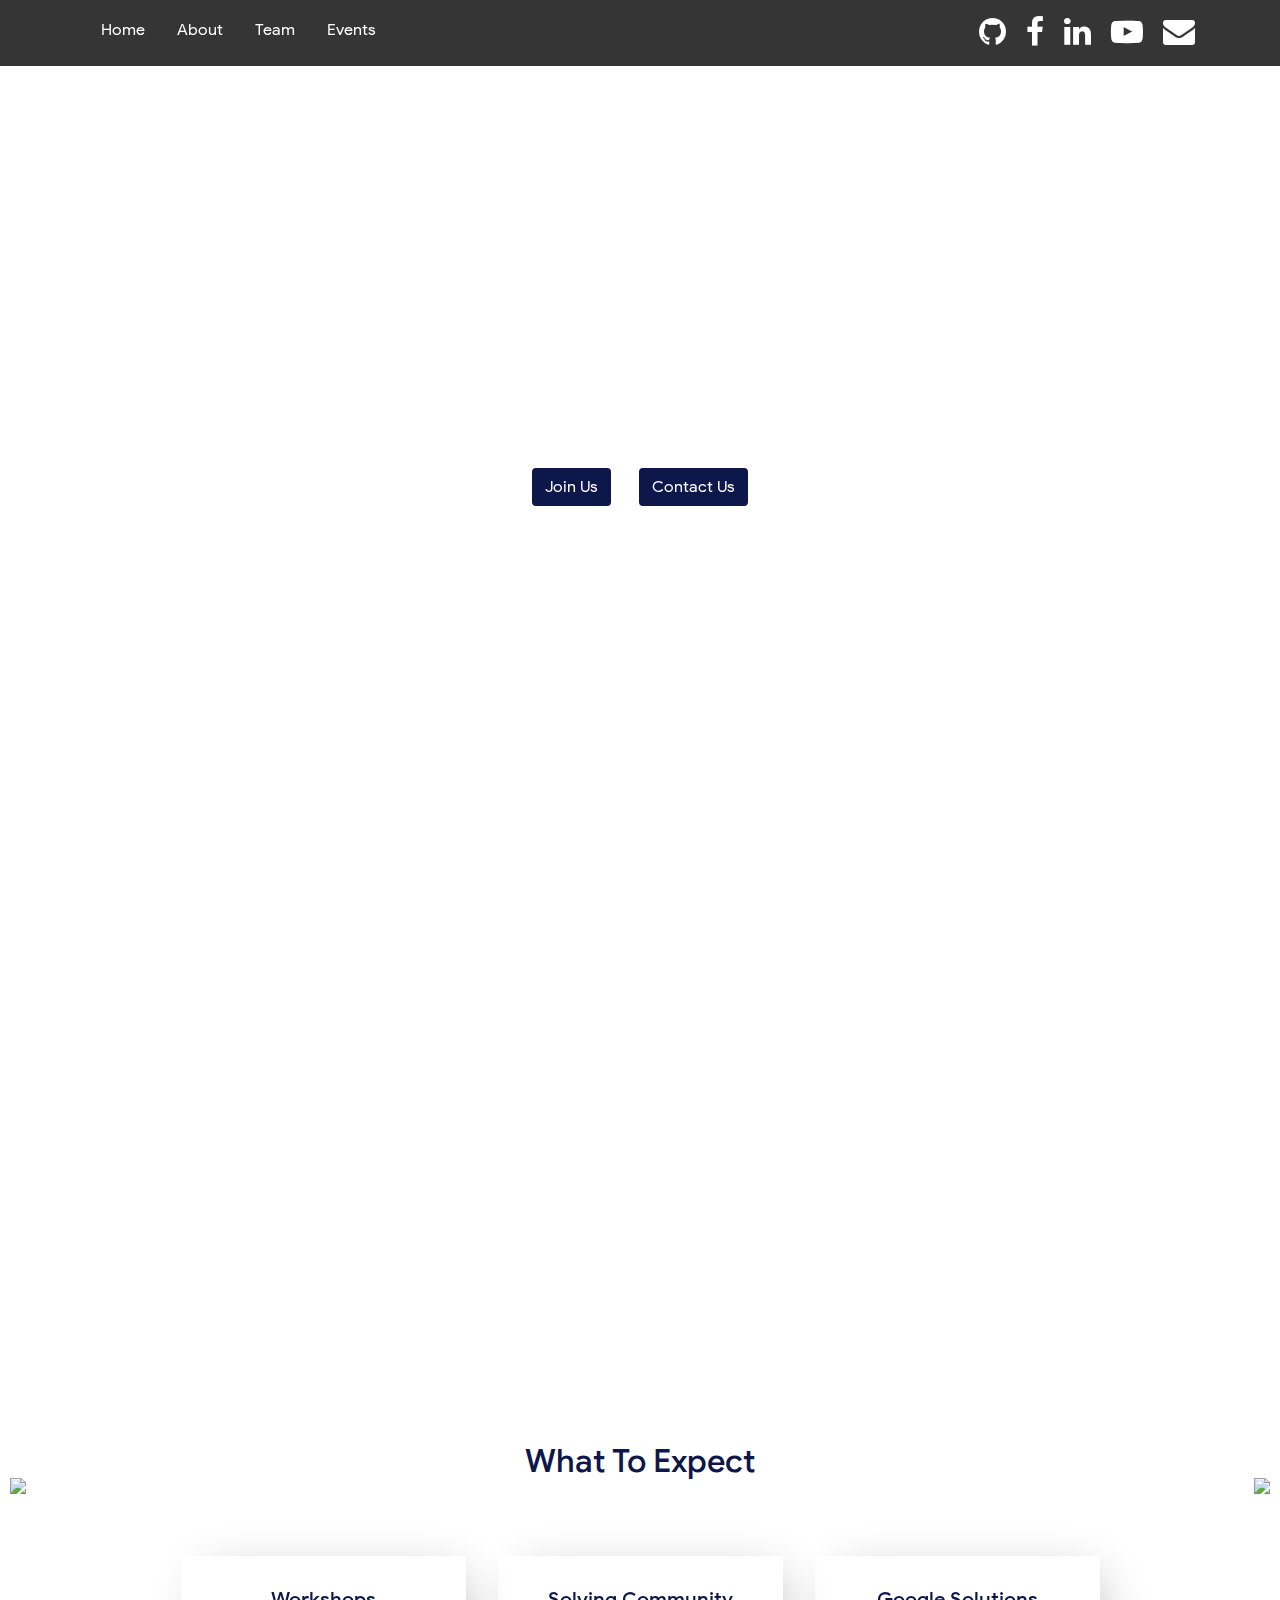
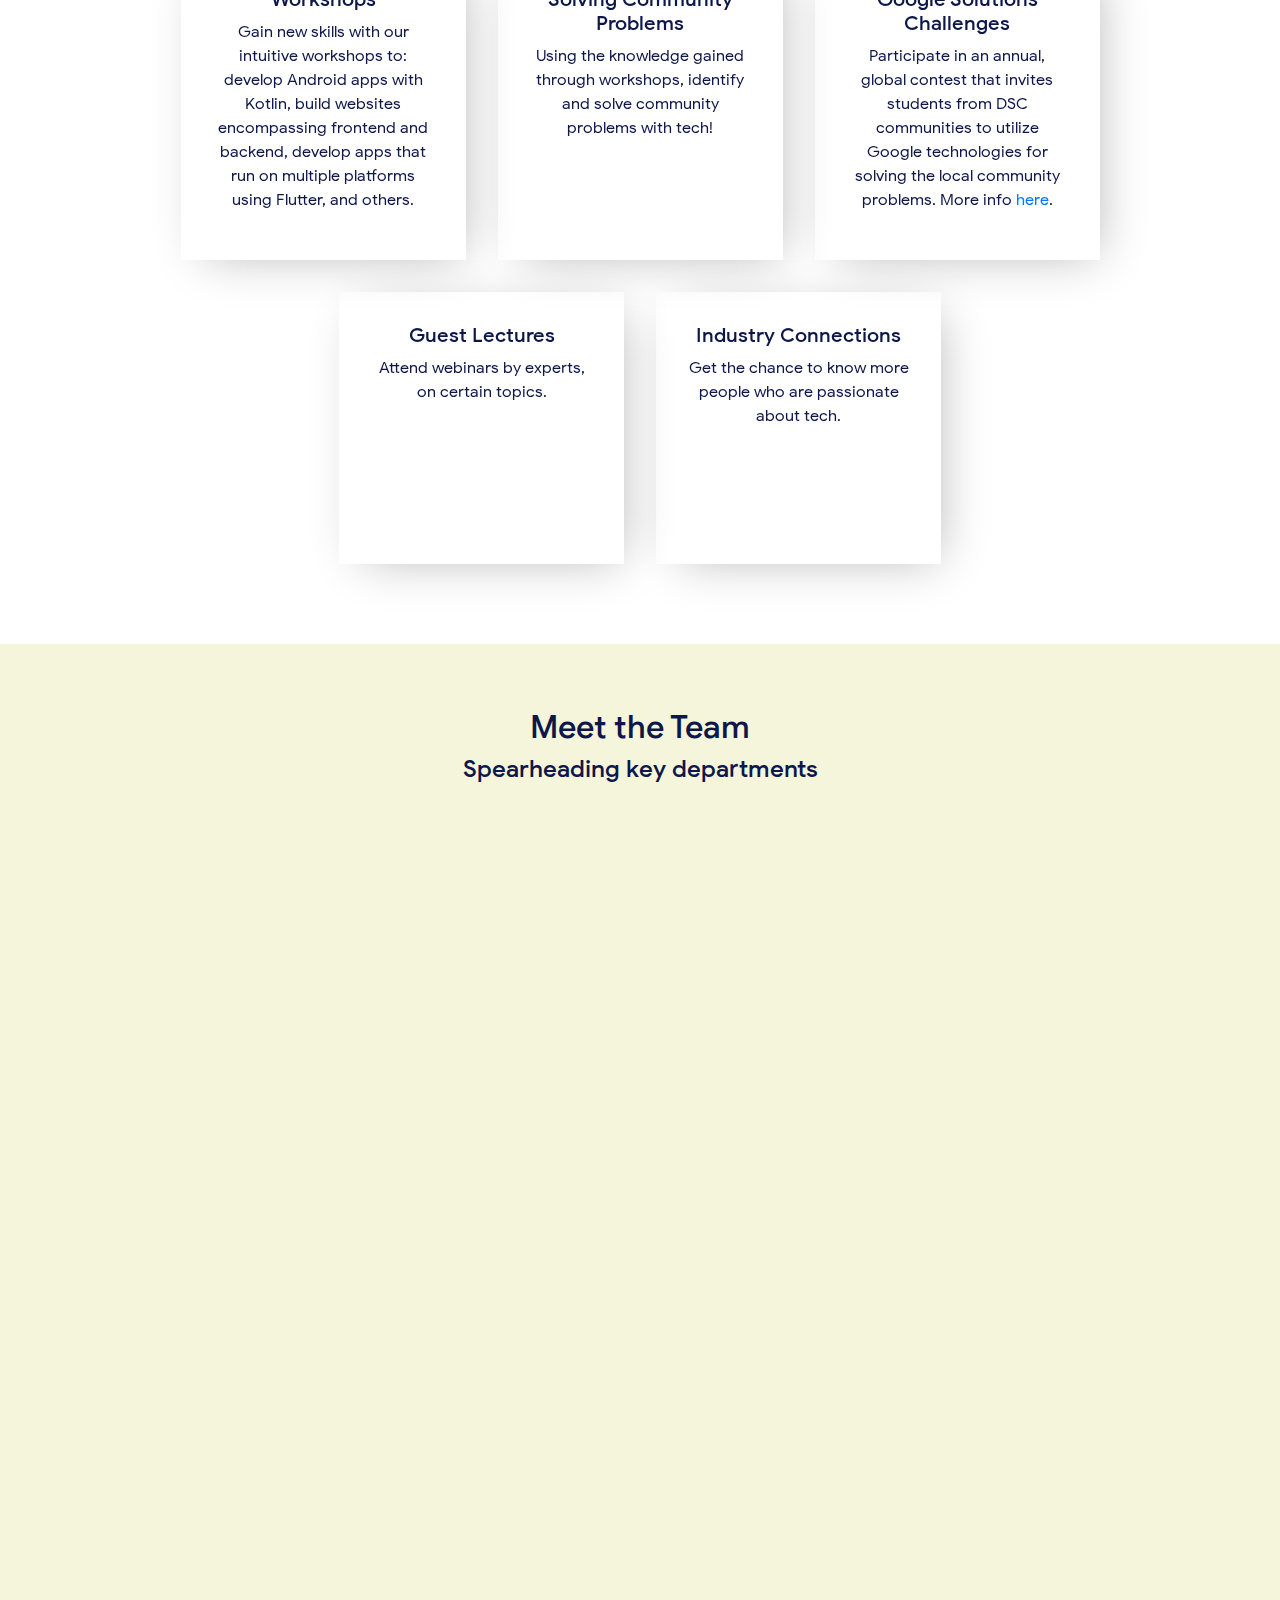
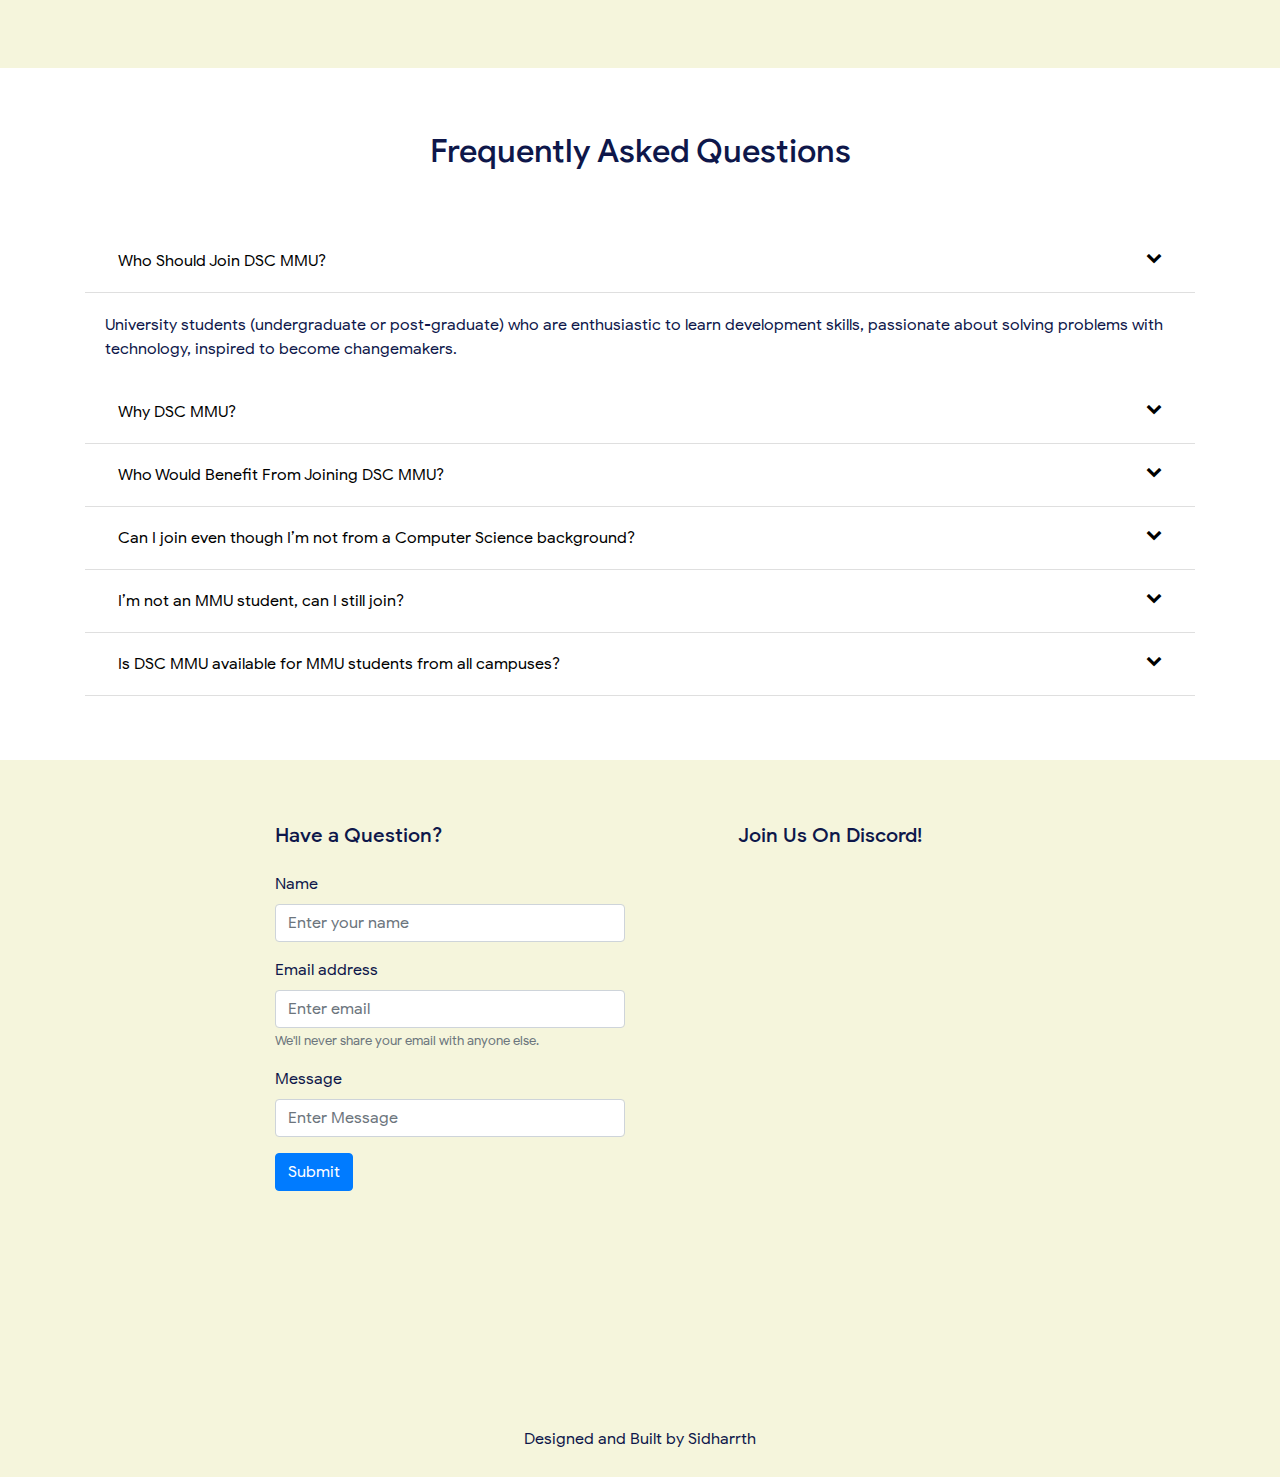
==== commit 6498d939: "form placeholder for name corrected" ====
--- a/index.html
+++ b/index.html
@@ -333,14 +333,14 @@
 
     <footer class="container-fluid">
       <div class="container">
-        <div class="row mb-5 justify-items-center">
-          <div class="form-section col-md-4 mb-5">
+        <div class="row mb-5 justify-content-center">
+          <div class="form-section col-lg-4 col-md-6 mb-5">
             <h5 class="mb-4">Have a Question?</h5>
             <div class="success-message"></div>
             <form name="submit-to-google-sheet">
               <div class="form-group">
                 <label for="Name">Name</label>
-                <input name="name" type="text" class="form-control" id="name" aria-describedby="emailHelp" placeholder="Enter email">
+                <input name="name" type="text" class="form-control" id="name" aria-describedby="emailHelp" placeholder="Enter your name">
               </div>
               <div class="form-group">
                 <label for="exampleInputEmail1">Email address</label>
@@ -358,10 +358,10 @@
               <button type="submit" class="btn btn-primary">Submit</button>
             </form>
           </div>
-          <div class="col-md-4">
+          <!-- <div class="col-md-4">
             
-          </div>
-          <div class="col-md-4 text-center">
+          </div> -->
+          <div class="col-lg-4 col-md-6 text-center">
             <h5 class="mb-4">Join Us On Discord!</h5>
             <iframe class="discord-widget" src="https://discord.com/widget?id=772431062532882432&theme=dark" width="350" height="500" allowtransparency="true" frameborder="0" sandbox="allow-popups allow-popups-to-escape-sandbox allow-same-origin allow-scripts"></iframe>
           </div>
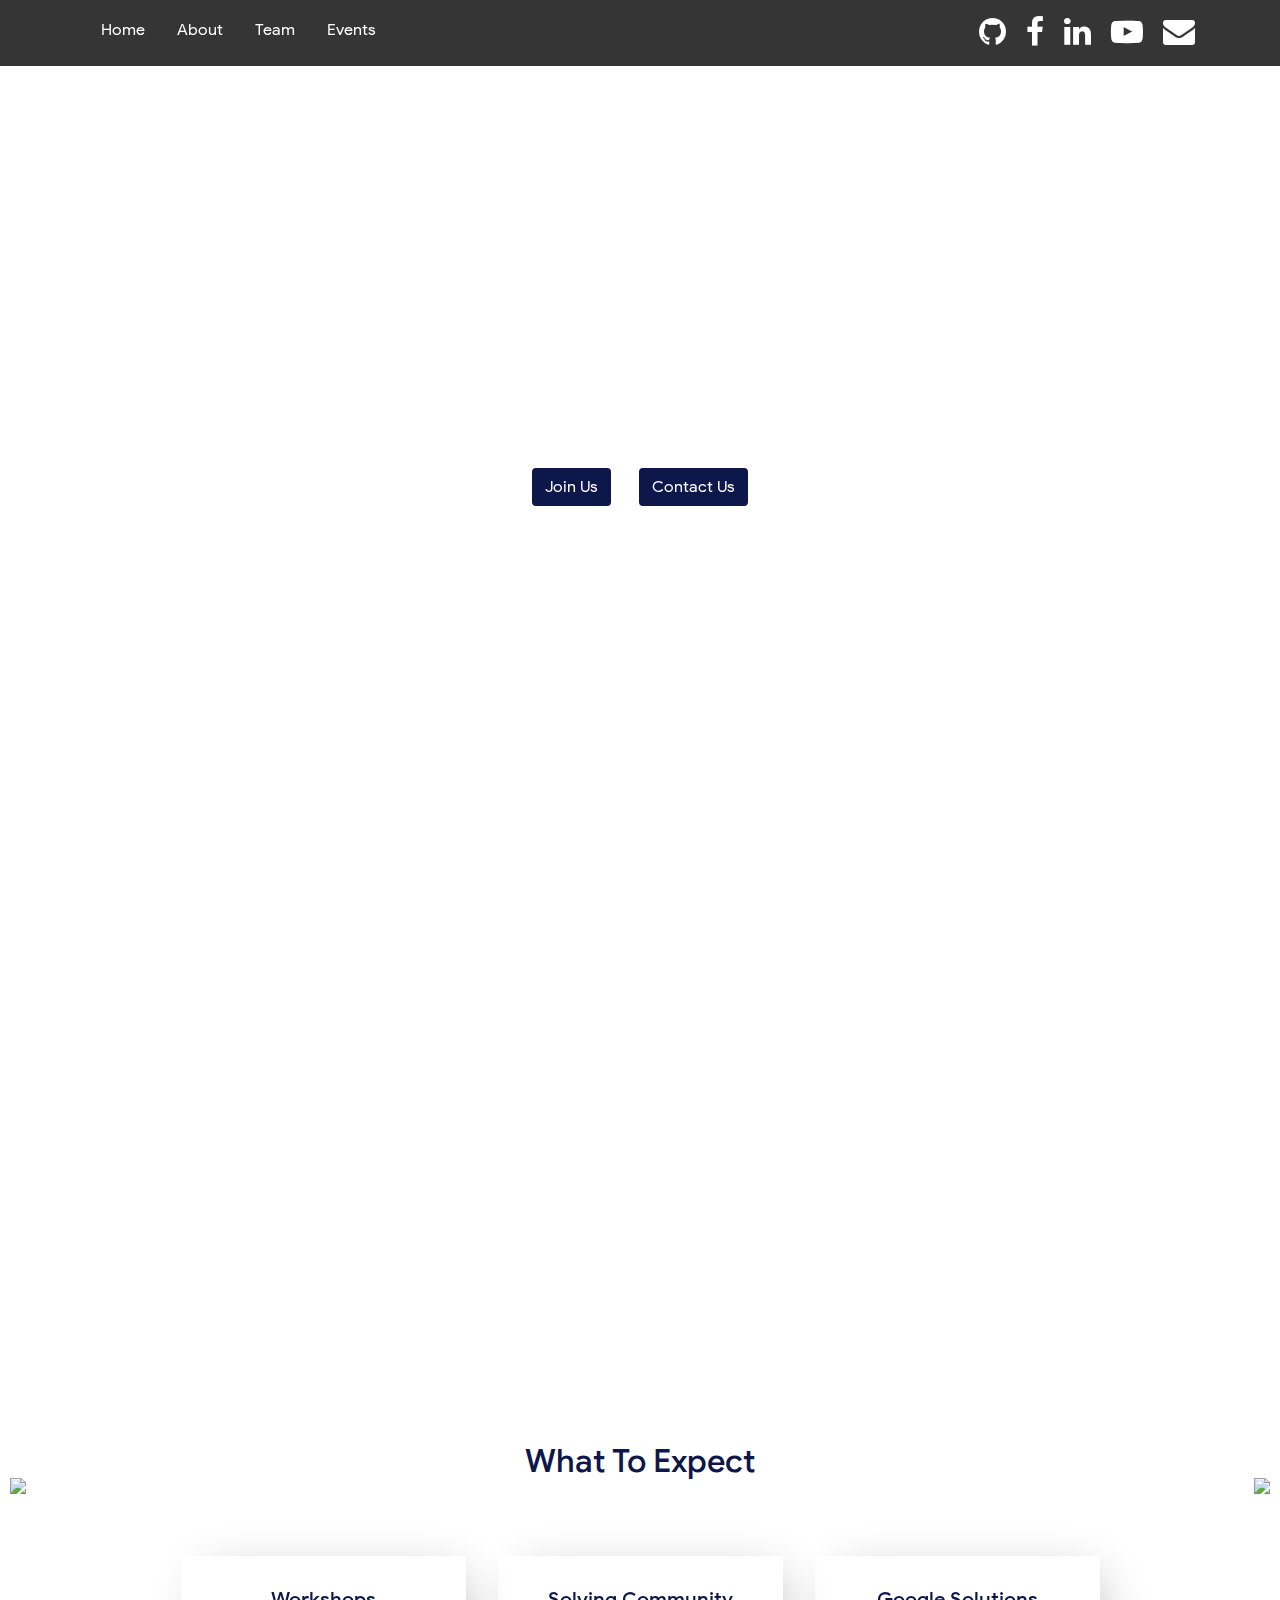
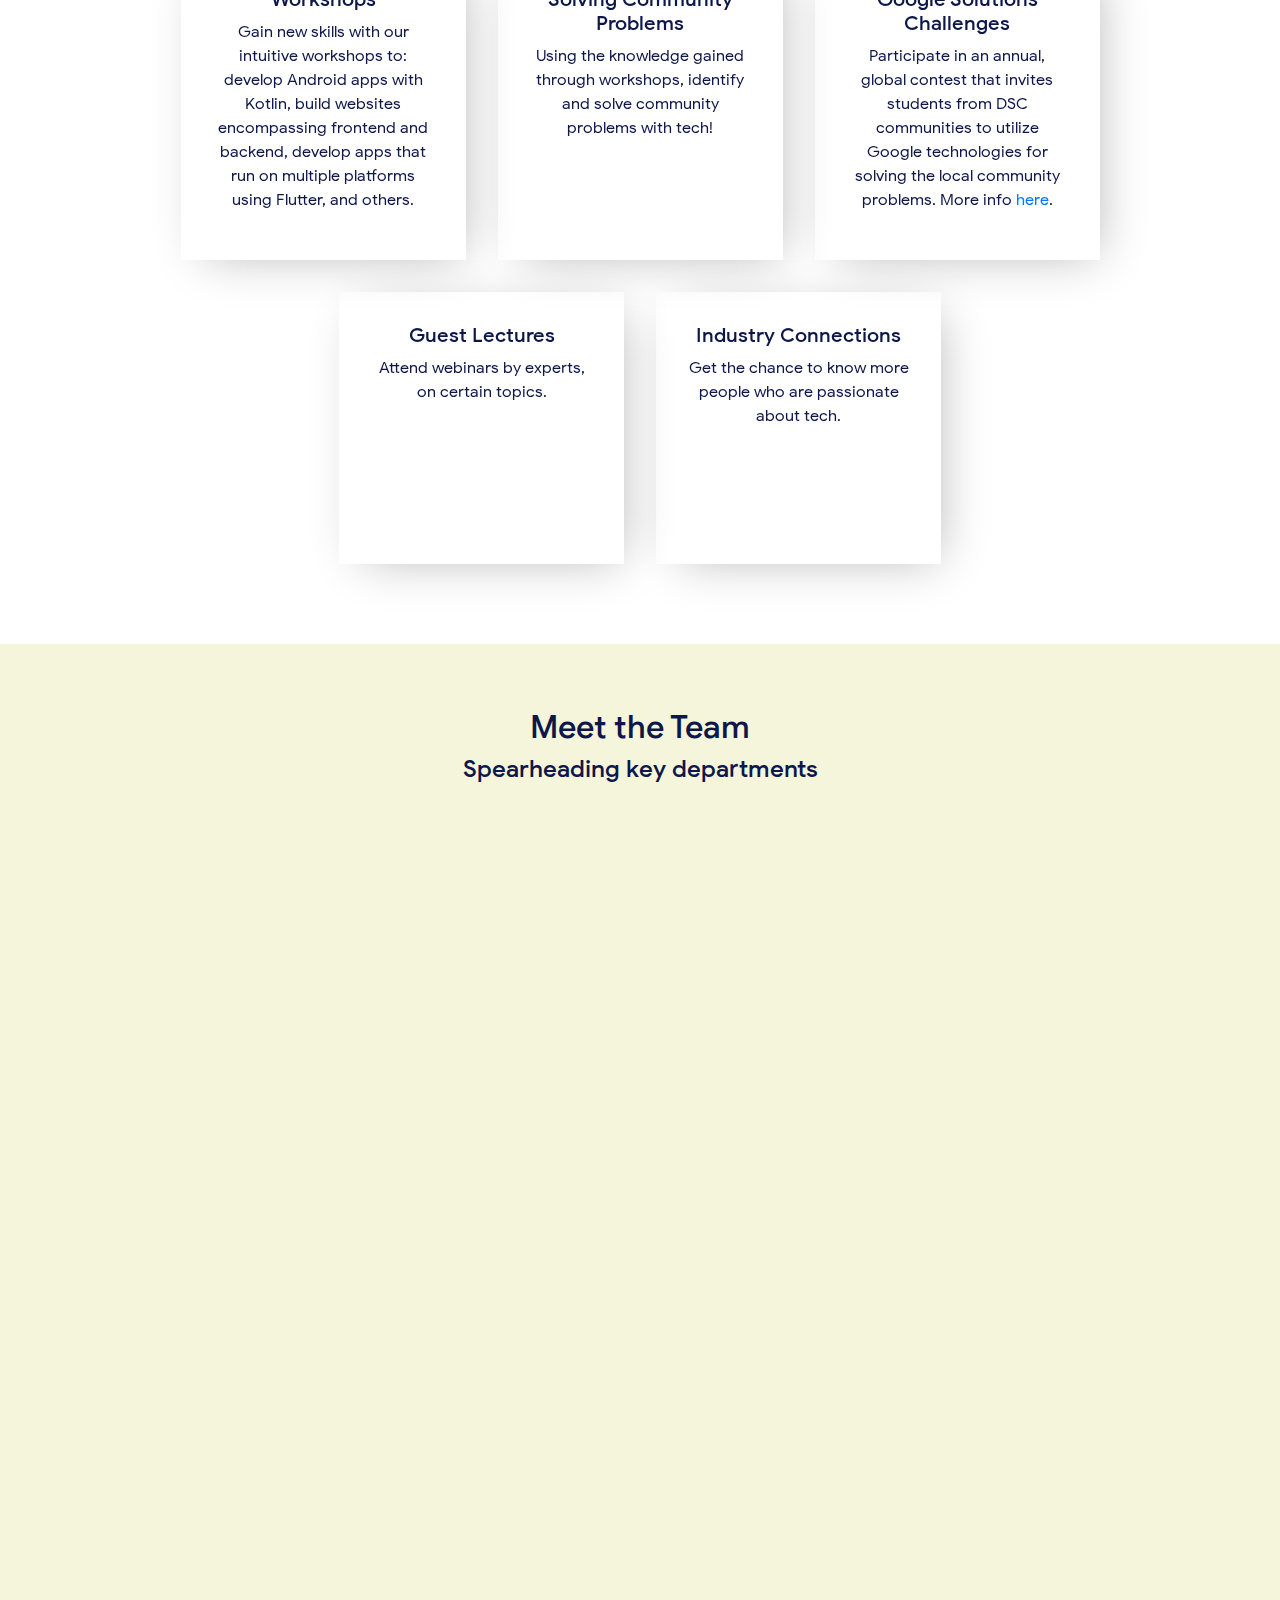
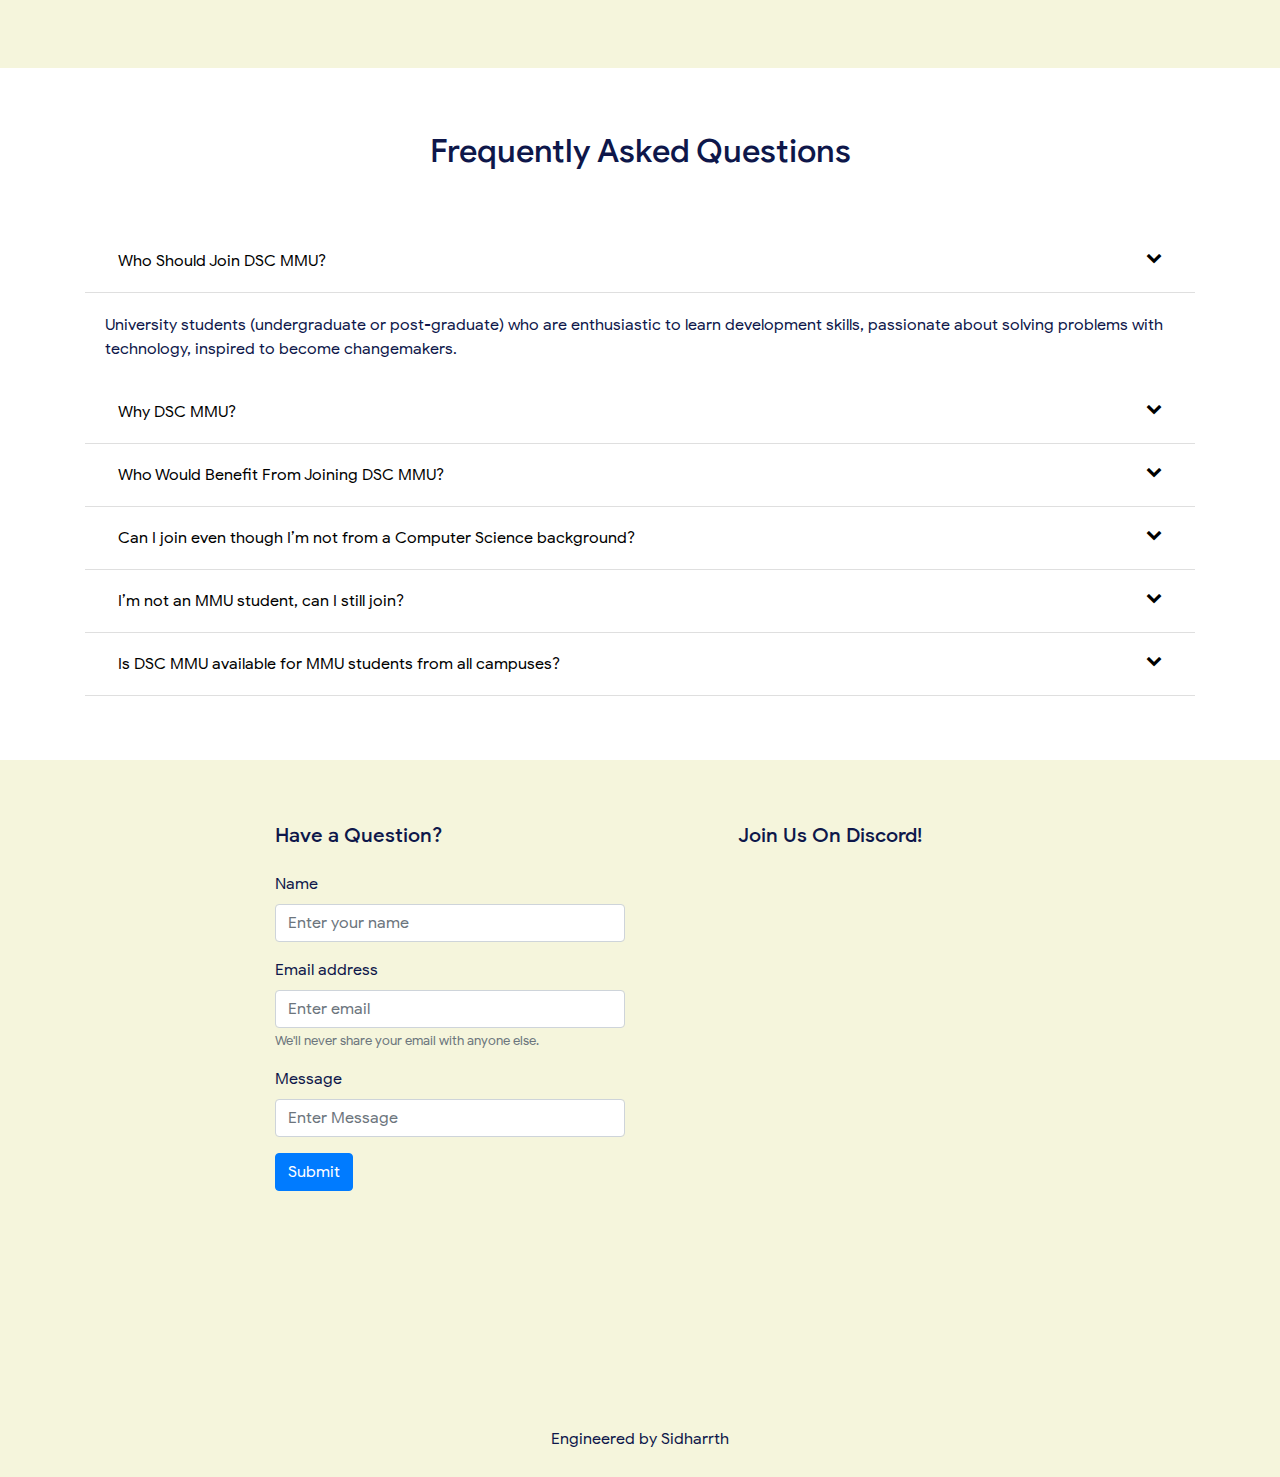
==== commit 7b3ed933: "commented out wzrd.in script because of slow loading" ====
--- a/index.html
+++ b/index.html
@@ -367,15 +367,15 @@
           </div>
         </div>
         <div class="row justify-content-center">
-          <p>Designed and Built by Sidharrth</p>
+          <p>Engineered by Sidharrth</p>
         </div>
       </div>
     </footer>
 
     <script src="https://code.jquery.com/jquery-3.3.1.slim.min.js" integrity="sha384-q8i/X+965DzO0rT7abK41JStQIAqVgRVzpbzo5smXKp4YfRvH+8abtTE1Pi6jizo" crossorigin="anonymous"></script>
-    <script src="https://wzrd.in/standalone/formdata-polyfill"></script>
+    <!-- <script src="https://wzrd.in/standalone/formdata-polyfill"></script>
     <script src="https://wzrd.in/standalone/promise-polyfill@latest"></script>
-    <script src="https://wzrd.in/standalone/whatwg-fetch@latest"></script>
+    <script src="https://wzrd.in/standalone/whatwg-fetch@latest"></script> -->
     <script>
   const scriptURL = 'https://script.google.com/macros/s/AKfycbwnUWrY8gzGqbVZ4on6-hsPAbms8khQltLrV85cqOmO6kQklv0/exec'
   const form = document.forms['submit-to-google-sheet']
--- a/assets/css/style.css
+++ b/assets/css/style.css
@@ -495,15 +495,12 @@
     h1 {
         text-shadow: 2px 2px #fff;
     }
-    #moreondsc, #team, #whattoexpect {
+    #moreondsc, #team, #whattoexpect, #FAQ {
         font-size: 1rem;
-        padding: 1rem !important;
+        padding: 2.5rem 1rem 2.5rem 1rem !important;
     }
     .boxes-row {
         justify-content: space-evenly;
-    }
-    #FAQ {
-        padding: 2rem 1rem 2rem 1rem;
     }
 }
 
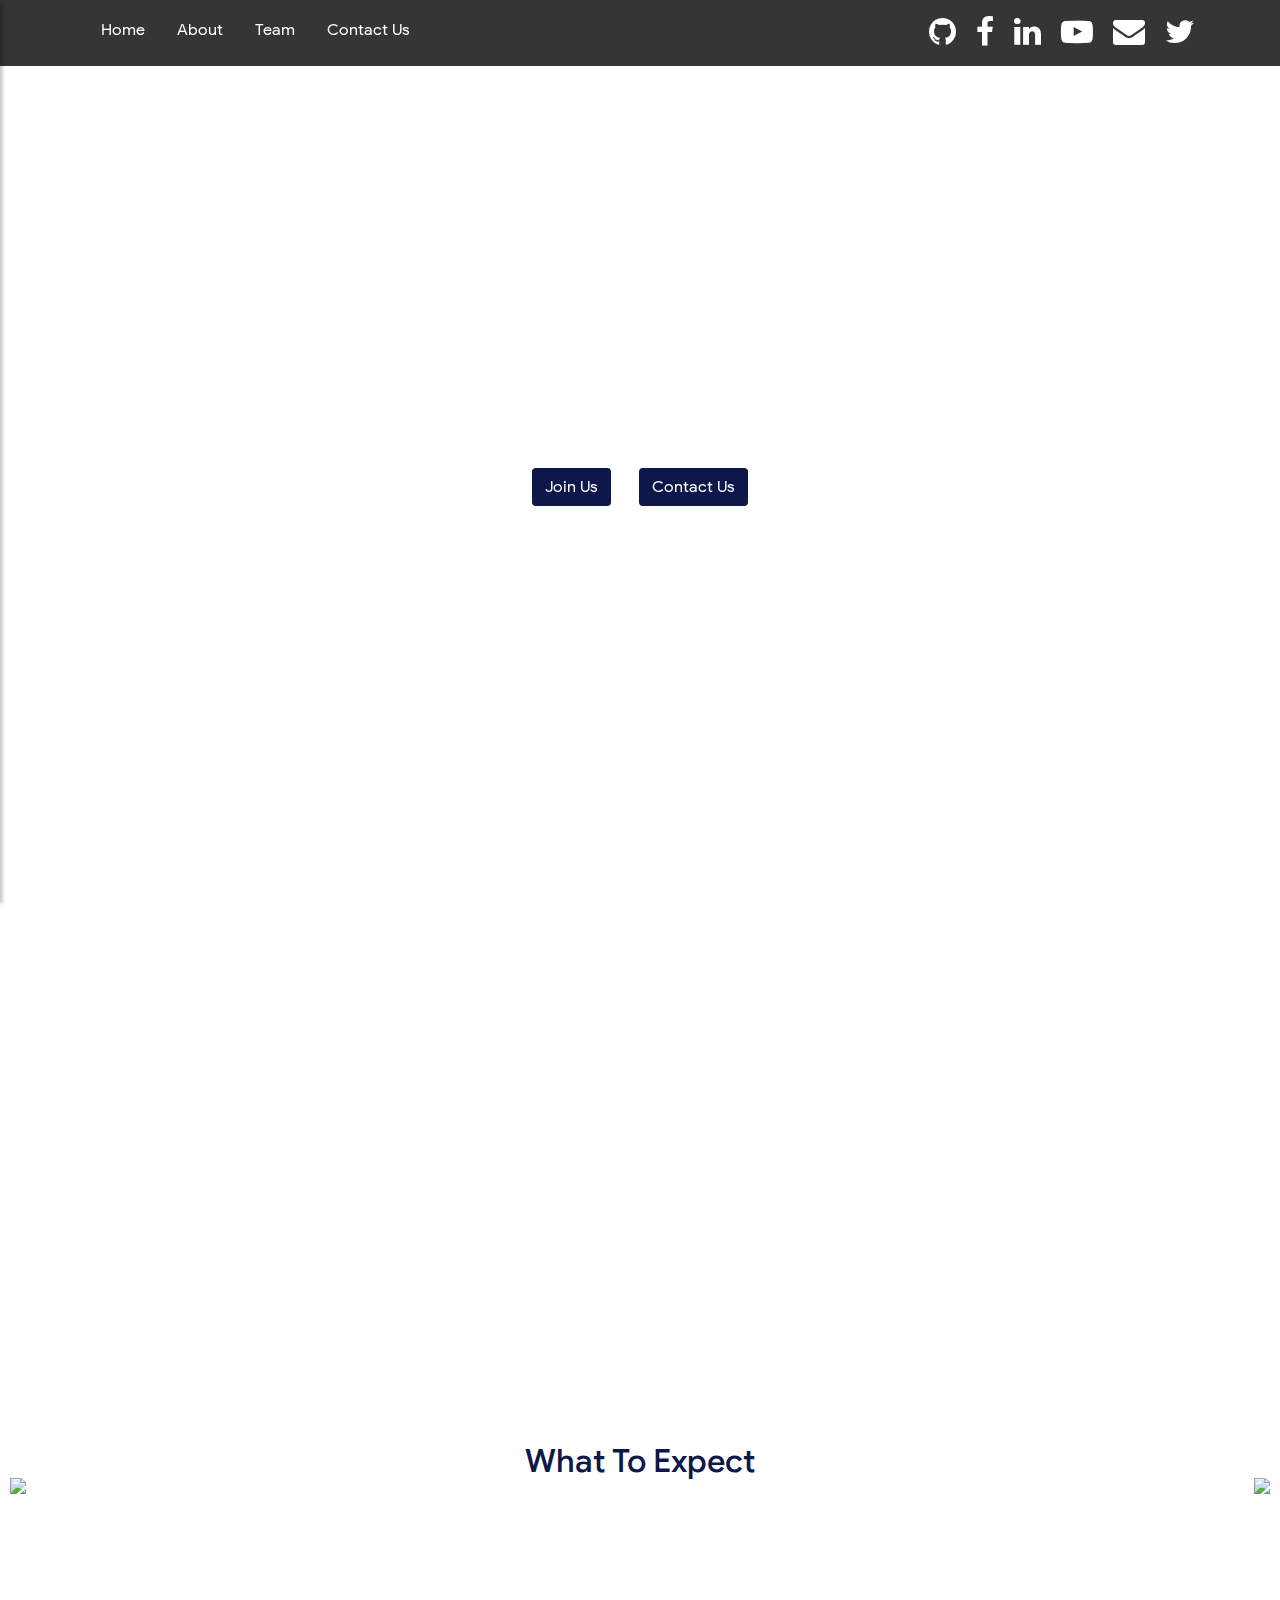
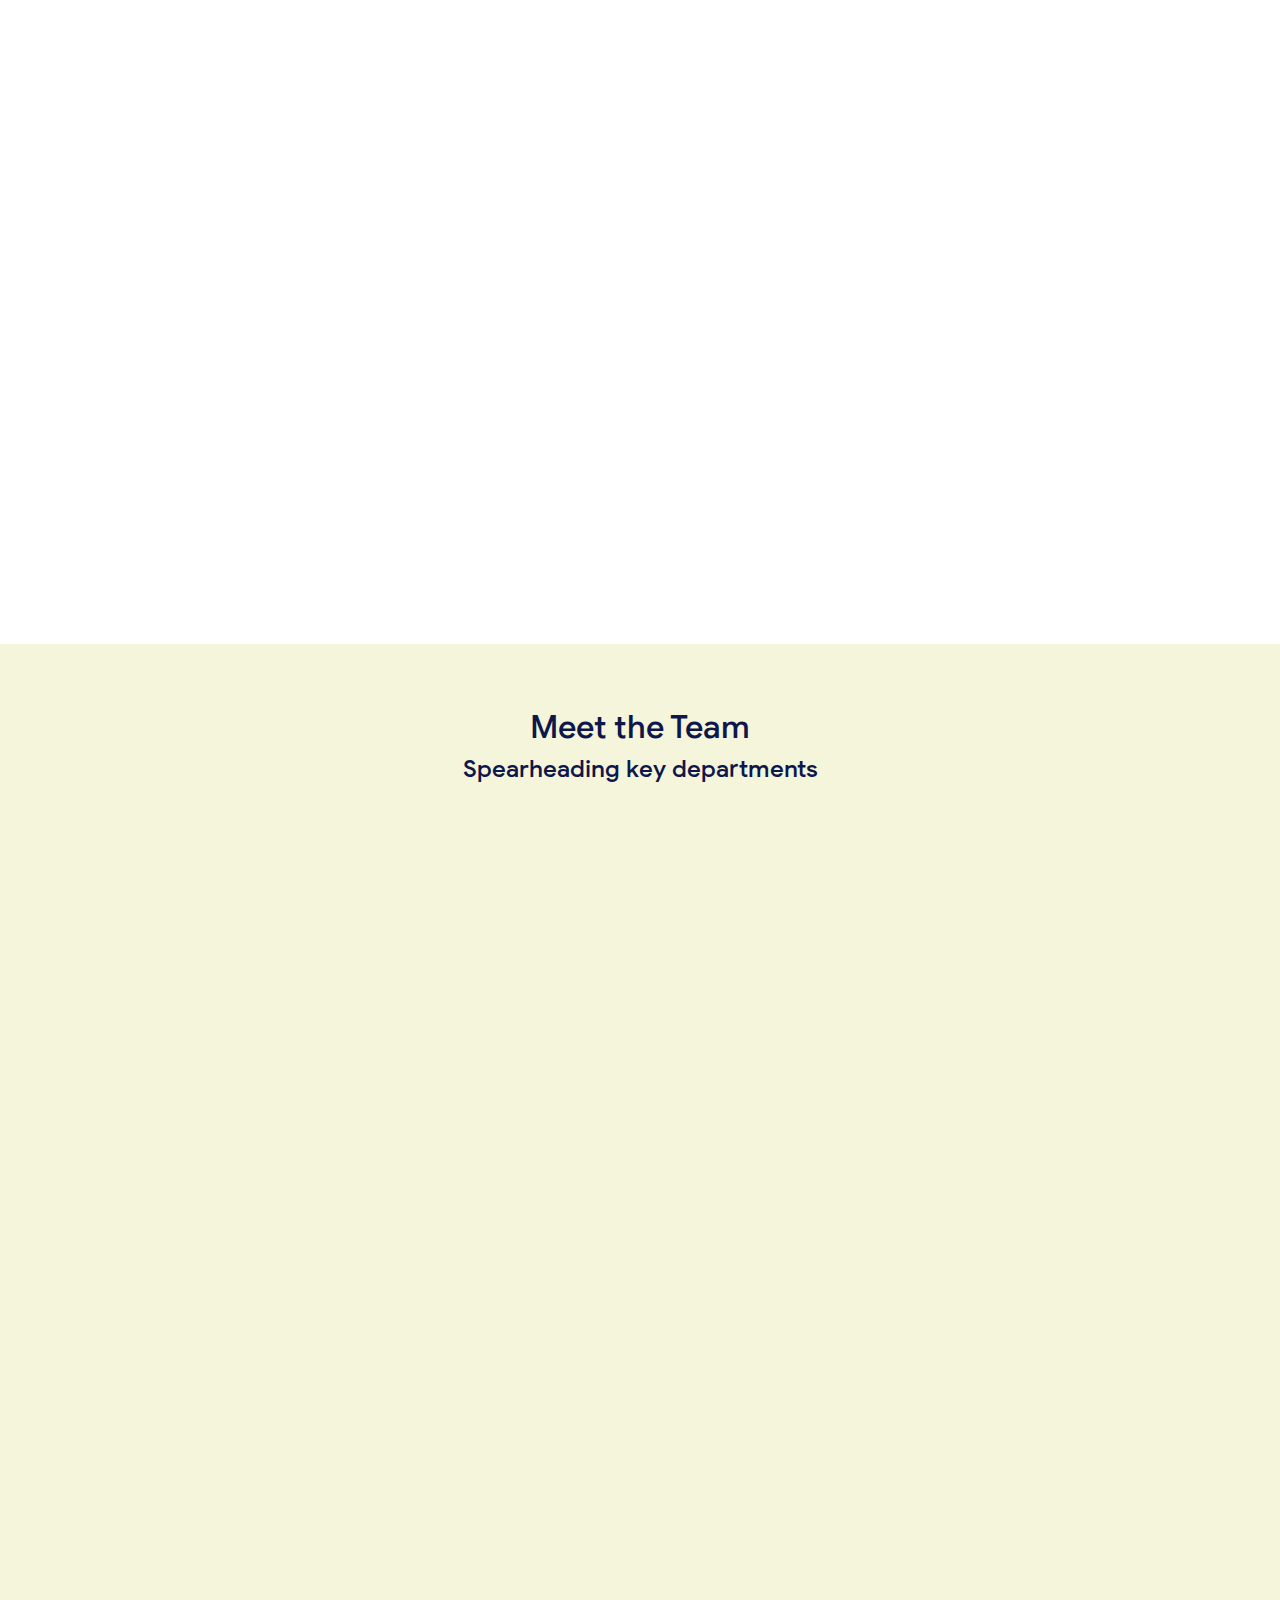
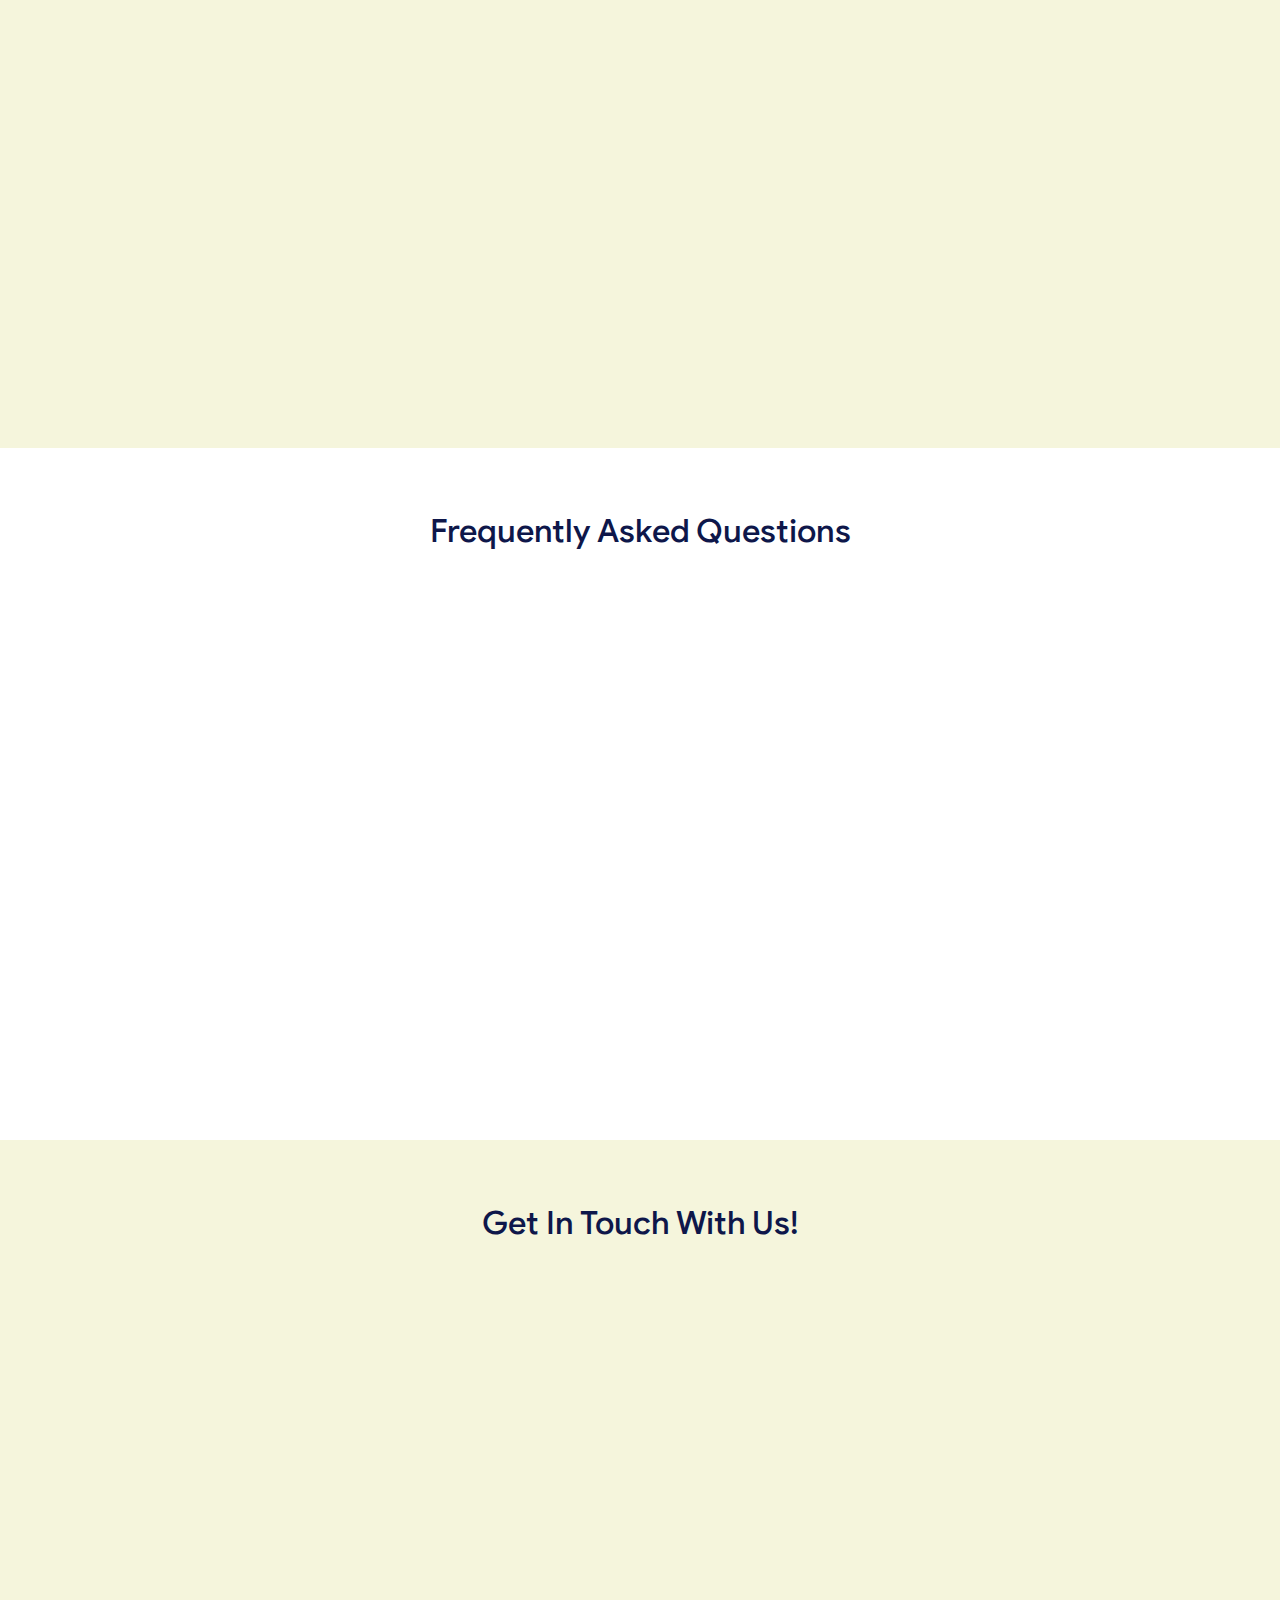
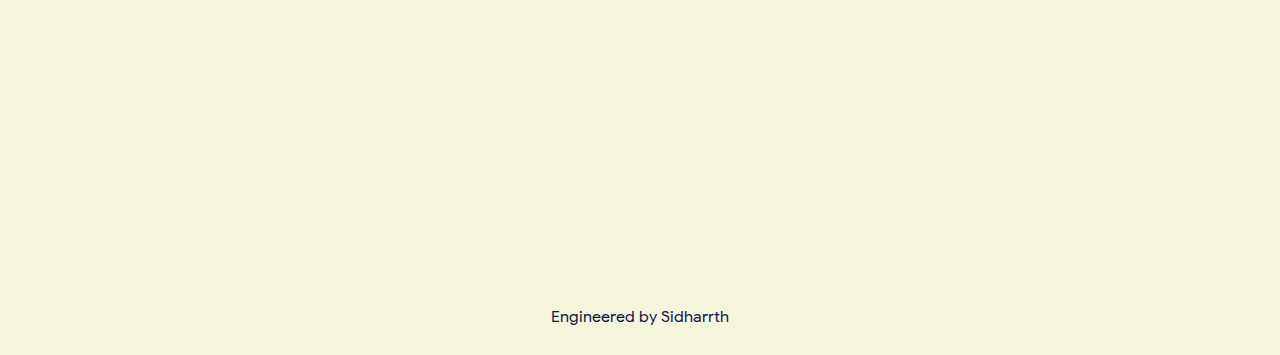
==== commit 130de7fd: "added google analytics" ====
--- a/index.html
+++ b/index.html
@@ -8,46 +8,95 @@
     <link href="assets/img/developer-logo.png" rel="icon">
     <link href="https://fonts.googleapis.com/css2?family=Poppins:ital,wght@0,200;0,400;1,700&display=swap" rel="stylesheet">
     <link href="assets/css/style.css" rel="stylesheet">
+    <link href="assets/css/navbar.css" rel="stylesheet">
     <link rel="stylesheet" href="https://stackpath.bootstrapcdn.com/bootstrap/4.3.1/css/bootstrap.min.css" integrity="sha384-ggOyR0iXCbMQv3Xipma34MD+dH/1fQ784/j6cY/iJTQUOhcWr7x9JvoRxT2MZw1T" crossorigin="anonymous">
     <link rel="stylesheet" href="https://stackpath.bootstrapcdn.com/font-awesome/4.7.0/css/font-awesome.min.css">
     <link href="https://unpkg.com/aos@2.3.1/dist/aos.css" rel="stylesheet">
     <script src="https://unpkg.com/aos@2.3.1/dist/aos.js"></script>
+    <!-- Global site tag (gtag.js) - Google Analytics -->
+    <script async src="https://www.googletagmanager.com/gtag/js?id=G-CCS3W88SJN"></script>
+    <script>
+      window.dataLayer = window.dataLayer || [];
+      function gtag(){dataLayer.push(arguments);}
+      gtag('js', new Date());
+
+      gtag('config', 'G-CCS3W88SJN');
+    </script>
   </head>
   <body>
 
-    <!-- <header>
-      <nav class="nav justify-content-center mb-4">
-        <a class="nav-link active" href="#">Home</a>
-        <a class="nav-link" href="#">About</a>
-        <a class="nav-link" href="#">The Team</a>
-      </nav>    
-    </header> -->
-
+    <nav id="sidebar">
+      <div id="dismiss">
+          <i class="fa fa-arrow-left"></i>
+      </div>
+
+      <div class="sidebar-header">
+          <h3>GDSC@MMU</h3>
+      </div>
+
+      <ul class="list-unstyled components">
+          <li>
+            <a class="navbar-link" href="#">Home</a>
+          </li>
+
+          <li>
+            <a class="normal-nav-link" href="#homeSubmenu" data-toggle="collapse" aria-expanded="false">About</a>
+            <ul class="collapse list-unstyled" id="homeSubmenu">
+                <li>
+                    <a class="navbar-link" href="#moreondsc">Who We Are</a>
+                </li>
+                <li>
+                    <a class="navbar-link" href="#whattoexpect">What To Expect</a>
+                </li>
+            </ul>
+          </li>
+          <li>
+            <a class="navbar-link" href="#team">Meet the Team</a>
+          </li>
+          <li>
+            <a class="navbar-link" href="#footer">Contact Us</a>
+          </li>
+      </ul>
+      <div class="social-handles">
+        <a href="https://github.com/GDSCMMU" target="_"><i class="fa fa-github fa-2x" aria-hidden="true"></i></a>
+        <a href="https://www.facebook.com/dscmmu" target="_"><i class="fa fa-facebook fa-2x" aria-hidden="true"></i></a>
+        <a href="https://www.linkedin.com/in/dsc-mmu-123a261ba/" target="_"><i class="fa fa-linkedin fa-2x" aria-hidden="true"></i></a>
+        <a href="https://www.youtube.com/channel/UCSonnieKvZDRUrKmzzUdv1w?" target="_"><i class="fa fa-youtube-play fa-2x" aria-hidden="true"></i></a>
+        <a href="mailto:lead.dscmmu@gmail.com"><i class="fa fa-envelope fa-2x" aria-hidden="true"></i></a>
+        <a href="https://twitter.com/DscMmu" target="_"><i class="fa fa-twitter fa-2x" aria-hidden="true"></i></a>
+      </div>
+
+    </nav>
+
+  <button type="button" id="sidebarCollapse" class="btn">
+    <i class="navbar-toggle fa fa-bars fa-2x"></i>
+  </button>
+
+  <div class="overlay"></div>
     <header>
       <div class="container">
+
         <nav data-aos="fade-down" class="nav d-flex justify-content-between align-items-center">
 
           <ul class="main-links list-unstyled d-flex">
-            <li><a class="nav-link">Home</a></li>
-            <li><a class="nav-link">About</a></li>
-            <li><a class="nav-link">Team</a></li>
-            <li><a class="nav-link">Events</a></li>
+            <li><a href="#" class="nav-link">Home</a></li>
+            <li><a href="#moreondsc" class="nav-link">About</a></li>
+            <li><a href="#team" class="nav-link">Team</a></li>
+            <li><a href="#footer" class="nav-link">Contact Us</a></li>
+            <!-- <li><a class="nav-link">Events</a></li> -->
           </ul>
 
           <div class="spacer">
           </div>
 
-
           <div class="social-handles">
-            <i class="fa fa-github fa-2x" aria-hidden="true"></i>
-            <i class="fa fa-facebook fa-2x" aria-hidden="true"></i>
-            <i class="fa fa-linkedin fa-2x" aria-hidden="true"></i>
-            <i class="fa fa-youtube-play fa-2x" aria-hidden="true"></i>
-            <i class="fa fa-envelope fa-2x" aria-hidden="true"></i>
-          </div>
-          <!-- <li class="nav-link">Home</li>
-          <li class="nav-link">About</li>
-          <li class="nav-link">The Team</li> -->
+            <a href="https://github.com/GDSCMMU" target="_"><i class="fa fa-github fa-2x" aria-hidden="true"></i></a>
+            <a href="https://www.facebook.com/dscmmu" target="_"><i class="fa fa-facebook fa-2x" aria-hidden="true"></i></a>
+            <a href="https://www.linkedin.com/in/dsc-mmu-123a261ba/" target="_"><i class="fa fa-linkedin fa-2x" aria-hidden="true"></i></a>
+            <a href="https://www.youtube.com/channel/UCSonnieKvZDRUrKmzzUdv1w?" target="_"><i class="fa fa-youtube-play fa-2x" aria-hidden="true"></i></a>
+            <a href="mailto:lead.dscmmu@gmail.com"><i class="fa fa-envelope fa-2x" aria-hidden="true"></i></a>
+            <a href="https://twitter.com/DscMmu" target="_"><i class="fa fa-twitter fa-2x" aria-hidden="true"></i></a>
+          </div>
         </ul>
 
       </div>
@@ -60,7 +109,7 @@
           <a href="#"><button class="btn find-out-more mt-4 mr-4">
             Join Us
           </button></a>
-          <a href="#"><button class="btn find-out-more mt-4">
+          <a href="#footer"><button class="btn find-out-more mt-4">
             Contact Us
           </button></a>  
         </div>
@@ -99,27 +148,27 @@
           <h2>What To Expect</h2>
         </div>
         <div class="row boxes-row">
-          <div class="d-flex flex-column text-center align-items-center whattoexpect-item col-lg-3 col-md-4">
+          <div data-aos="fade-down" data-aos-duration="1500" class="d-flex flex-column text-center align-items-center whattoexpect-item col-lg-3 col-md-4">
             <h5>Workshops</h5>
             <p>
               Gain new skills with our intuitive workshops to: develop Android apps with Kotlin, build websites encompassing frontend and backend, develop apps that run on multiple platforms using Flutter, and others. 
             </p>
           </div>
-          <div class="d-flex flex-column text-center align-items-center whattoexpect-item col-lg-3 col-md-4">
+          <div data-aos="fade-down" data-aos-duration="1500" class="d-flex flex-column text-center align-items-center whattoexpect-item col-lg-3 col-md-4">
             <h5>Solving Community Problems</h5>
             <p>
               Using the knowledge gained through workshops, identify and solve community problems with tech!
             </p>
           </div>
-          <div class="d-flex flex-column text-center align-items-center whattoexpect-item col-lg-3 col-md-4">
+          <div data-aos="fade-down" data-aos-duration="1500" class="d-flex flex-column text-center align-items-center whattoexpect-item col-lg-3 col-md-4">
             <h5>Google Solutions Challenges</h5>
-            <p>Participate in an annual, global contest that invites students from DSC communities to utilize Google technologies for solving the local community problems. More info <a href="https://events.withgoogle.com/dsc-solution-challenge/">here</a>.</p>
-          </div>
-          <div class="d-flex flex-column text-center align-items-center whattoexpect-item col-lg-3 col-md-4">
+            <p>Participate in an annual, global contest that invites students from DSC communities to utilize Google technologies for solving the local community problems. More info <a href="https://events.withgoogle.com/dsc-solution-challenge/" target="_">here</a>.</p>
+          </div>
+          <div data-aos="fade-down" data-aos-duration="1500" class="d-flex flex-column text-center align-items-center whattoexpect-item col-lg-3 col-md-4">
             <h5>Guest Lectures</h5>
             <p>Attend webinars by experts, on certain topics.</p>
           </div>
-          <div class="d-flex flex-column text-center align-items-center whattoexpect-item col-lg-3 col-md-4">
+          <div data-aos="fade-down" data-aos-duration="1500" class="d-flex flex-column text-center align-items-center whattoexpect-item col-lg-3 col-md-4">
             <h5>Industry Connections</h5>
             <p>Get the chance to know more people who are passionate about tech.</p>
           </div>
@@ -158,7 +207,7 @@
             <span class="profile-span"></span>
             <div class="profile-text">
               <h2>Hi, I'm Sidharrth</h2>
-              <p>Head of the Technical Team</p>
+              <p>Technical Lead</p>
             </div>
         </div>
         </div>
@@ -171,7 +220,7 @@
             <span class="profile-span"></span>
             <div class="profile-text">
               <h2>Hi, I'm Pritesh</h2>
-              <p>Head of Sponsorship</p>
+              <p>Social Media and Community Outreach Lead</p>
             </div>
         </div>
         </div>
@@ -183,7 +232,7 @@
             <span class="profile-span"></span>
             <div class="profile-text">
               <h2>Hi, I'm Nadia</h2>
-              <p></p>
+              <p>Creativity and Media Lead</p>
             </div>
         </div>
         </div>
@@ -195,7 +244,7 @@
             <span class="profile-span"></span>
             <div class="profile-text">
               <h2>Hi, I'm Najmi</h2>
-              <p></p>
+              <p>General Affairs Lead</p>
             </div>
         </div>
         </div>
@@ -206,8 +255,20 @@
             <span class="profile-span"></span>
             <span class="profile-span"></span>
             <div class="profile-text">
-              <h2>Hi, I'm Arif</h2>
-              <p></p>
+              <h2>Hi, I'm Tuan</h2>
+              <p>Events and Planning Lead</p>
+            </div>
+        </div>
+        </div>
+        <div data-aos="fade-down" data-aos-duration="1500" class="col-lg-4 col-md-6 col-sm-6">
+          <div class="profile profile-7">
+            <span class="profile-span"></span>
+            <span class="profile-span"></span>
+            <span class="profile-span"></span>
+            <span class="profile-span"></span>
+            <div class="profile-text">
+              <h2>Hi, I'm Jason</h2>
+              <p>Industrial Outreach Lead</p>
             </div>
         </div>
         </div>
@@ -221,7 +282,7 @@
         <div class="heading">
           <h2>Frequently Asked Questions</h2>
         </div>
-        <div id="accordion">
+        <div data-aos="fade-down" data-aos-duration="1500" id="accordion">
           <div class="card">
             <div class="card-header" id="headingOne">
               <h5 class="mb-0">
@@ -298,13 +359,13 @@
           <div class="card">
             <div class="card-header" id="headingThree">
               <h5 class="mb-0">
-                <button class="btn btn-link collapsed" data-toggle="collapse" data-target="#collapseFour" aria-expanded="false" aria-controls="collapseFour">
+                <button class="btn btn-link collapsed" data-toggle="collapse" data-target="#collapseFive" aria-expanded="false" aria-controls="collapseFive">
                   I’m not an MMU student, can I still join?
                   <i class="fa fa-chevron-down" aria-hidden="true"></i>
                 </button>
               </h5>
             </div>
-            <div id="collapseFour" class="collapse" aria-labelledby="headingFour" data-parent="#accordion">
+            <div id="collapseFive" class="collapse" aria-labelledby="headingFive" data-parent="#accordion">
               <div class="card-body">
                 Come! It’s OK as long as you don’t wreak havoc here. Crash into our Discord server while you’re at it. 
               </div>
@@ -314,13 +375,13 @@
           <div class="card">
             <div class="card-header" id="headingThree">
               <h5 class="mb-0">
-                <button class="btn btn-link collapsed" data-toggle="collapse" data-target="#collapseFive" aria-expanded="false" aria-controls="collapseFive">
+                <button class="btn btn-link collapsed" data-toggle="collapse" data-target="#collapseSix" aria-expanded="false" aria-controls="collapseSix">
                   Is DSC MMU available for MMU students from all campuses?
                   <i class="fa fa-chevron-down" aria-hidden="true"></i>
                 </button>
               </h5>
             </div>
-            <div id="collapseFive" class="collapse" aria-labelledby="headingFive" data-parent="#accordion">
+            <div id="collapseSix" class="collapse" aria-labelledby="headingFive" data-parent="#accordion">
               <div class="card-body">
                 As long as you’re interested to learn more about Google technologies, do join us.
               </div>
@@ -331,10 +392,13 @@
       </div>
     </div>
 
-    <footer class="container-fluid">
+    <footer id="footer" class="container-fluid">
       <div class="container">
+        <div class="heading">
+          <h2>Get In Touch With Us!</h2>
+        </div>
         <div class="row mb-5 justify-content-center">
-          <div class="form-section col-lg-4 col-md-6 mb-5">
+          <div data-aos="fade-down" data-aos-duration="1500" class="form-section col-lg-4 col-md-6 mb-5">
             <h5 class="mb-4">Have a Question?</h5>
             <div class="success-message"></div>
             <form name="submit-to-google-sheet">
@@ -344,24 +408,25 @@
               </div>
               <div class="form-group">
                 <label for="exampleInputEmail1">Email address</label>
-                <input name="email" type="email" class="form-control" id="exampleInputEmail1" aria-describedby="emailHelp" placeholder="Enter email">
+                <input name="email" type="email" class="form-control" id="exampleInputEmail1" aria-describedby="emailHelp" placeholder="Enter your email">
                 <small id="emailHelp" class="form-text text-muted">We'll never share your email with anyone else.</small>
               </div>
               <div class="form-group">
                 <label for="Message">Message</label>
-                <input name="message" type="text" class="form-control" id="message" aria-describedby="emailHelp" placeholder="Enter Message">
+                <textarea name="message" type="textarea" class="form-control" id="message" aria-describedby="emailHelp" placeholder="Have anything on your mind?"></textarea>
+                <!-- <input name="message" type="text" class="form-control" id="message" aria-describedby="emailHelp" placeholder="Have anything on your mind?"> -->
               </div>
               <!-- <div class="form-check">
                 <input type="checkbox" class="form-check-input" id="exampleCheck1">
                 <label class="form-check-label" for="exampleCheck1">Check me out</label>
               </div> -->
-              <button type="submit" class="btn btn-primary">Submit</button>
+              <button type="submit" class="btn btn-primary">Send!</button>
             </form>
           </div>
           <!-- <div class="col-md-4">
             
           </div> -->
-          <div class="col-lg-4 col-md-6 text-center">
+          <div data-aos="fade-down" data-aos-duration="1500" class="col-lg-4 col-md-6 text-center">
             <h5 class="mb-4">Join Us On Discord!</h5>
             <iframe class="discord-widget" src="https://discord.com/widget?id=772431062532882432&theme=dark" width="350" height="500" allowtransparency="true" frameborder="0" sandbox="allow-popups allow-popups-to-escape-sandbox allow-same-origin allow-scripts"></iframe>
           </div>
@@ -373,41 +438,45 @@
     </footer>
 
     <script src="https://code.jquery.com/jquery-3.3.1.slim.min.js" integrity="sha384-q8i/X+965DzO0rT7abK41JStQIAqVgRVzpbzo5smXKp4YfRvH+8abtTE1Pi6jizo" crossorigin="anonymous"></script>
-    <!-- <script src="https://wzrd.in/standalone/formdata-polyfill"></script>
-    <script src="https://wzrd.in/standalone/promise-polyfill@latest"></script>
-    <script src="https://wzrd.in/standalone/whatwg-fetch@latest"></script> -->
+    <!-- jQuery Custom Scroller CDN -->
+    <script src="https://cdnjs.cloudflare.com/ajax/libs/malihu-custom-scrollbar-plugin/3.1.5/jquery.mCustomScrollbar.concat.min.js"></script>
+
+    <script type="text/javascript">
+        $(document).ready(function () {
+            $("#sidebar").mCustomScrollbar({
+                theme: "minimal"
+            });
+
+            $('#dismiss, .overlay, .navbar-link').on('click', function () {
+                $('#sidebar').removeClass('active');
+                $('.overlay').removeClass('active');
+            });
+
+            $('#sidebarCollapse').on('click', function () {
+                $('#sidebar').addClass('active');
+                $('.overlay').addClass('active');
+                $('.collapse.in').toggleClass('in');
+                $('a[aria-expanded=true]').attr('aria-expanded', 'false');
+            });
+        });
+    </script>
     <script>
-  const scriptURL = 'https://script.google.com/macros/s/AKfycbwnUWrY8gzGqbVZ4on6-hsPAbms8khQltLrV85cqOmO6kQklv0/exec'
-  const form = document.forms['submit-to-google-sheet']
-
-  form.addEventListener('submit', e => {
-    e.preventDefault()
-    fetch(scriptURL, { method: 'POST', 
-    body: new FormData(form)})
-      .then(response => {
-        let successbox = document.querySelector('.success-message');
-        successbox.innerHTML = '<div class="alert alert-primary">We will get back to you ASAP!</div>';
-        form.name = form.email = form.message = ' ';
-        console.log('Success!', response)
-      })
-      .catch(error => console.error('Error!', error.message))
-  })
+    const scriptURL = 'https://script.google.com/macros/s/AKfycbwnUWrY8gzGqbVZ4on6-hsPAbms8khQltLrV85cqOmO6kQklv0/exec'
+    const form = document.forms['submit-to-google-sheet']
+
+    form.addEventListener('submit', e => {
+      e.preventDefault()
+      fetch(scriptURL, { method: 'POST', 
+      body: new FormData(form)})
+        .then(response => {
+          let successbox = document.querySelector('.success-message');
+          successbox.innerHTML = '<div class="alert alert-primary">We will get back to you ASAP!</div>';
+          form.name = form.email = form.message = ' ';
+          console.log('Success!', response)
+        })
+        .catch(error => console.error('Error!', error.message))
+    })
     </script>
-    <!-- <script>
-      let nav = document.querySelector('header');
-      window.onscroll = function() {
-  "use strict";
-  let height = $(".main").height() - 100;
-  if (document.body.scrollTop >= height || document.documentElement.scrollTop >= height )
- {
-    nav.classList.add("nav-colored");
-    nav.classList.remove("nav-transparent");
-  } else {
-    nav.classList.add("nav-transparent");
-    nav.classList.remove("nav-colored");
-  }
-}
-    </script> -->
     <script>
       AOS.init();
     </script>
--- a/assets/css/style.css
+++ b/assets/css/style.css
@@ -106,6 +106,17 @@
     font-display: swap;
 }
 
+html {
+    scroll-behavior: smooth;
+}
+
+div, footer {
+    scroll-margin-top: 50px;
+}
+
+a:hover {
+    text-decoration: none !important;
+}
 
 body > * {
     font-family: 'Google Sans', sans-serif !important;
@@ -136,6 +147,7 @@
     padding-top: 10px;
 }
 
+
 .nav-link:hover {
     background-color: white;
     color: black !important;
@@ -196,9 +208,6 @@
     text-align: center;
 }
 
-#whattoexpect {
-    /* position: relative; */
-}
 
 .outer-div {
     position: relative;
@@ -243,7 +252,7 @@
 }
 
 .nav-link {
-    color: black;
+    color: white;
 }
 
 span {
@@ -346,6 +355,18 @@
     border: none;
 }
 
+.profile-7 .profile-span {
+    height: 100%;
+    background-image: url("../img/jason.jpg");
+    background-size: cover;
+    background-repeat: no-repeat;
+    position: absolute;
+    transition: all 1s;
+    border-radius: 5px;
+    animation: none;
+    border: none;
+}
+
 .profile .profile-span:nth-child(1) {
     width: 25%;
     z-index: 6;
@@ -495,7 +516,7 @@
     h1 {
         text-shadow: 2px 2px #fff;
     }
-    #moreondsc, #team, #whattoexpect, #FAQ {
+    #moreondsc, #team, #whattoexpect, #FAQ, footer {
         font-size: 1rem;
         padding: 2.5rem 1rem 2.5rem 1rem !important;
     }
--- a/assets/css/navbar.css
+++ b/assets/css/navbar.css
@@ -0,0 +1,153 @@
+#sidebarCollapse {
+    display: none;
+    z-index: 900;
+    position: fixed;
+}
+
+.navbar-link, .normal-nav-link {
+    color: white;   
+}
+
+#sidebar {
+    width: 250px;
+    position: fixed;
+    top: 0;
+    left: -250px;
+    height: 100vh;
+    z-index: 999;
+    background: #7386D5;
+    color: #fff;
+    transition: all 0.3s;
+    overflow-y: scroll;
+    box-shadow: 3px 3px 3px rgba(0, 0, 0, 0.2);
+}
+
+#sidebar.active {
+    left: 0;
+}
+
+#dismiss {
+    width: 35px;
+    height: 35px;
+    line-height: 35px;
+    text-align: center;
+    background: #7386D5;
+    position: absolute;
+    top: 10px;
+    right: 10px;
+    cursor: pointer;
+    -webkit-transition: all 0.3s;
+    -o-transition: all 0.3s;
+    transition: all 0.3s;
+}
+
+#dismiss:hover {
+    background: #fff;
+    color: #7386D5;
+}
+
+.overlay {
+    display: none;
+    position: fixed;
+    width: 100vw;
+    height: 100vh;
+    background: rgba(0, 0, 0, 0.7);
+    z-index: 998;
+    opacity: 0;
+    transition: all 0.5s ease-in-out;
+}
+.overlay.active {
+    display: block;
+    opacity: 1;
+}
+
+#sidebar .sidebar-header {
+    padding: 20px;
+    background: #6d7fcc;
+}
+
+#sidebar ul.components {
+    padding: 20px 0;
+    /* border-bottom: 1px solid #47748b; */
+}
+
+#sidebar ul p {
+    color: #fff;
+    padding: 10px;
+}
+
+#sidebar ul li a {
+    padding: 10px;
+    font-size: 1.1em;
+    display: block;
+}
+
+#sidebar ul li a:hover {
+    color: #7386D5;
+    background: #fff;
+}
+
+#sidebar ul li.active>a,
+a[aria-expanded="true"] {
+    color: #fff;
+    background: #6d7fcc;
+}
+
+a[data-toggle="collapse"] {
+    position: relative;
+}
+
+.dropdown-toggle::after {
+    display: block;
+    position: absolute;
+    top: 50%;
+    right: 20px;
+    transform: translateY(-50%);
+}
+
+ul ul a {
+    font-size: 0.9em !important;
+    padding-left: 30px !important;
+    background: #6d7fcc;
+}
+
+ul.CTAs {
+    padding: 20px;
+}
+
+ul.CTAs a {
+    text-align: center;
+    font-size: 0.9em !important;
+    display: block;
+    border-radius: 5px;
+    margin-bottom: 5px;
+}
+
+a.download {
+    background: #fff;
+    color: #7386D5;
+}
+
+a.article,
+a.article:hover {
+    background: #6d7fcc !important;
+    color: #fff !important;
+}
+
+#content {
+    width: 100%;
+    padding: 20px;
+    min-height: 100vh;
+    transition: all 0.3s;
+    position: absolute;
+    top: 0;
+    right: 0;
+}
+
+@media screen and (max-width: 767px) {
+    #sidebarCollapse {
+        display: block;
+        top: 15px;
+        left: 15px;
+    }
+}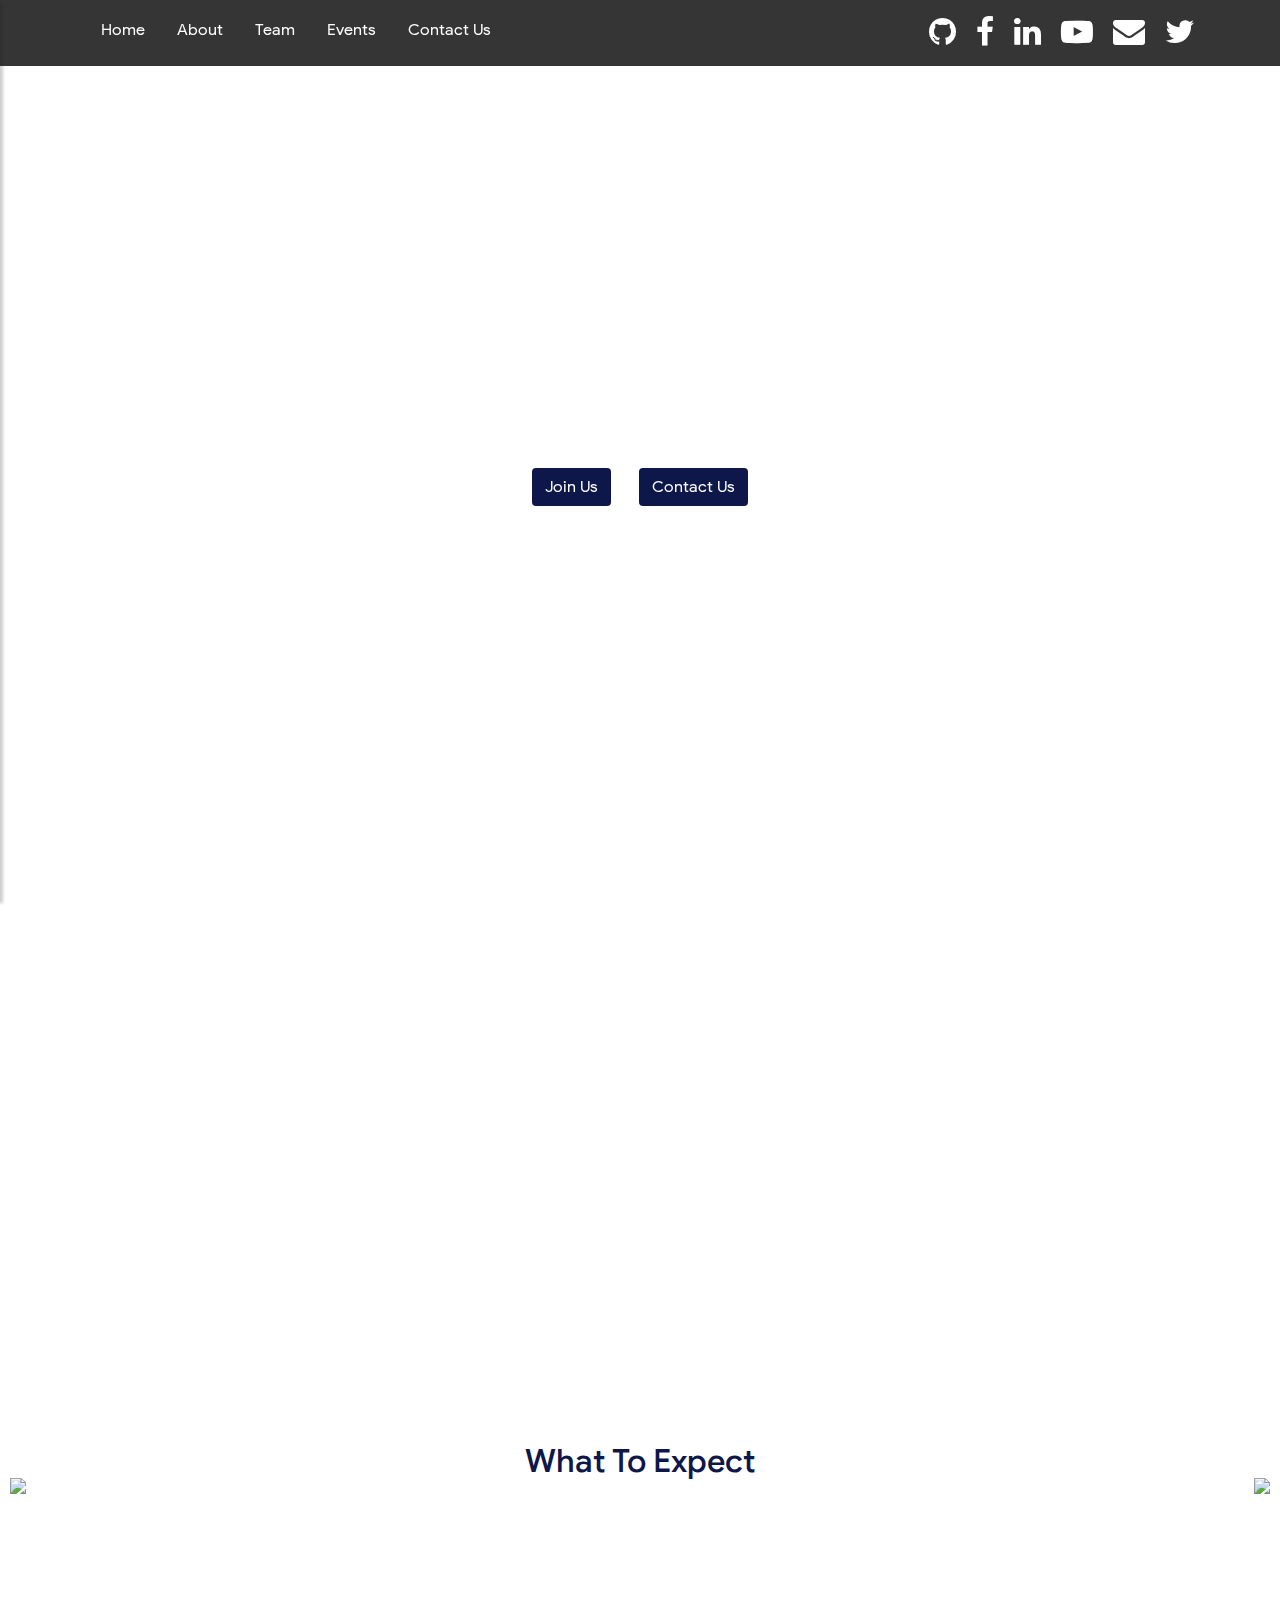
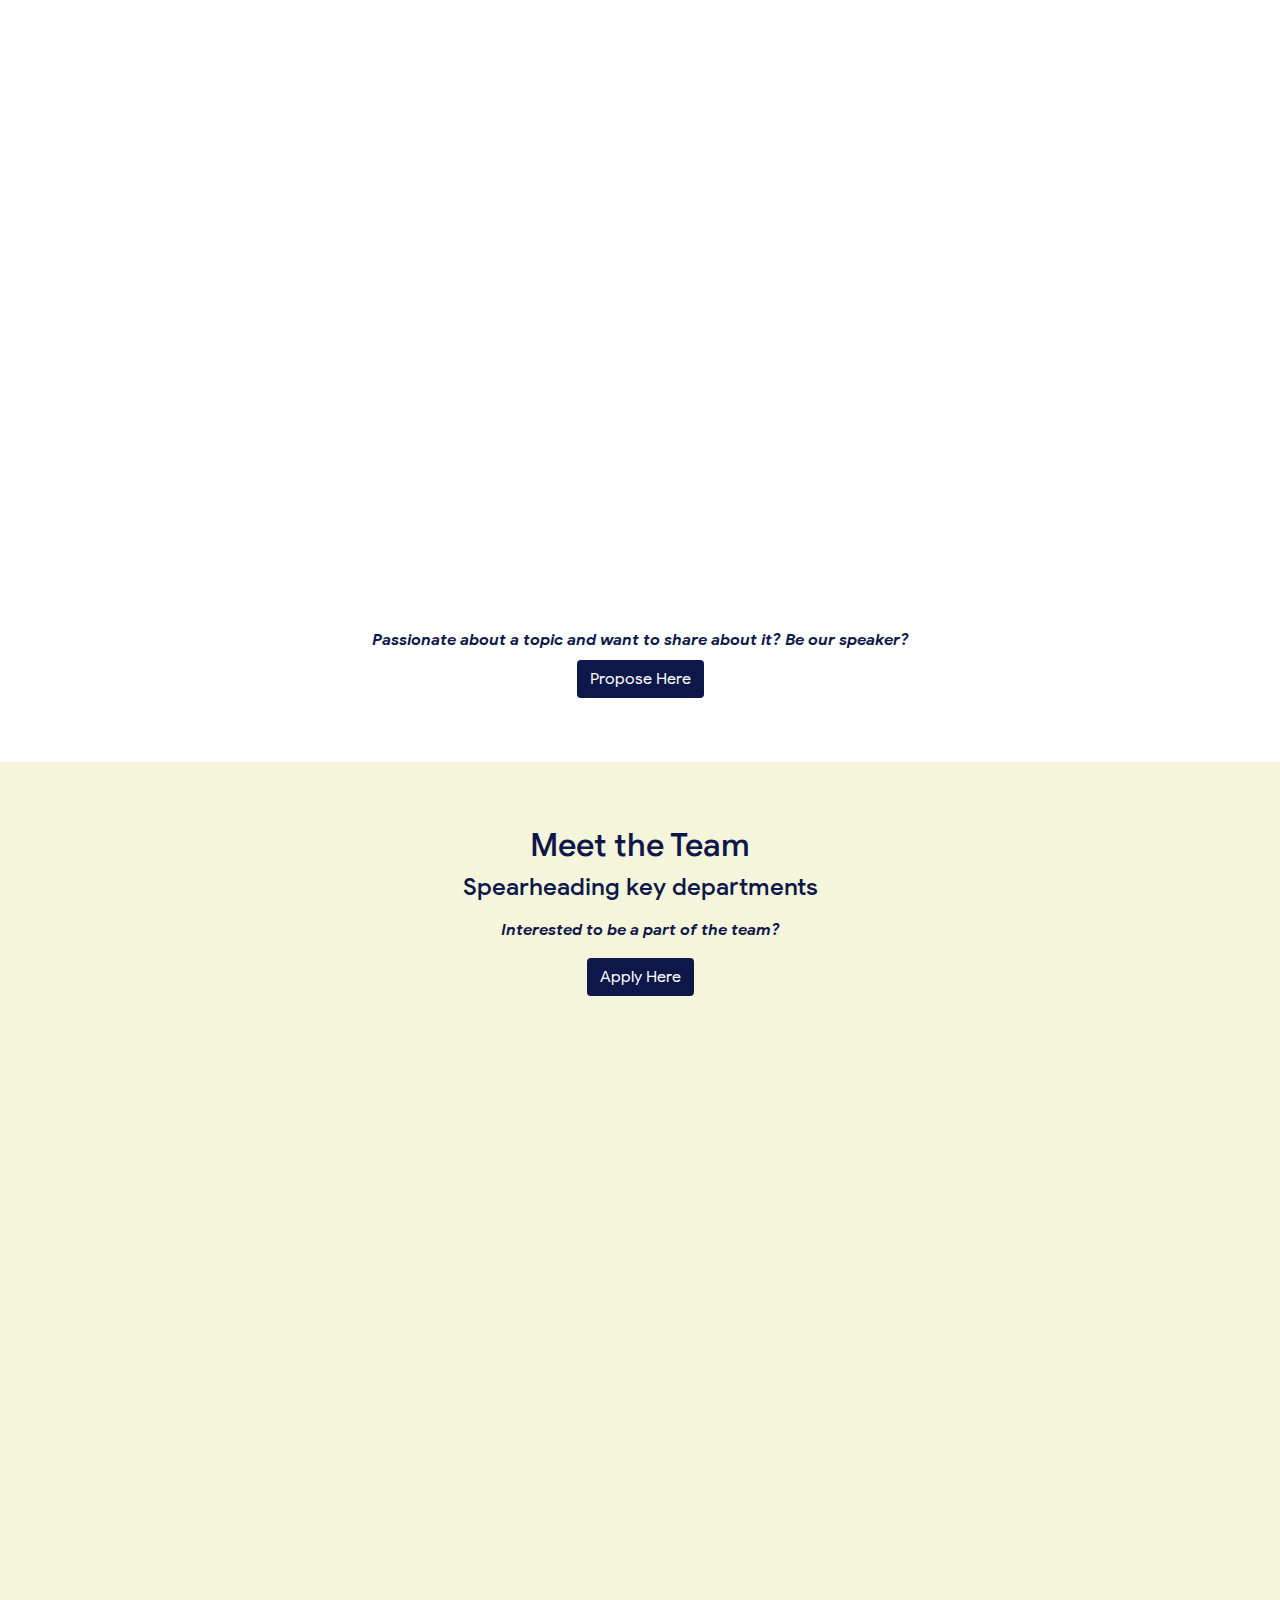
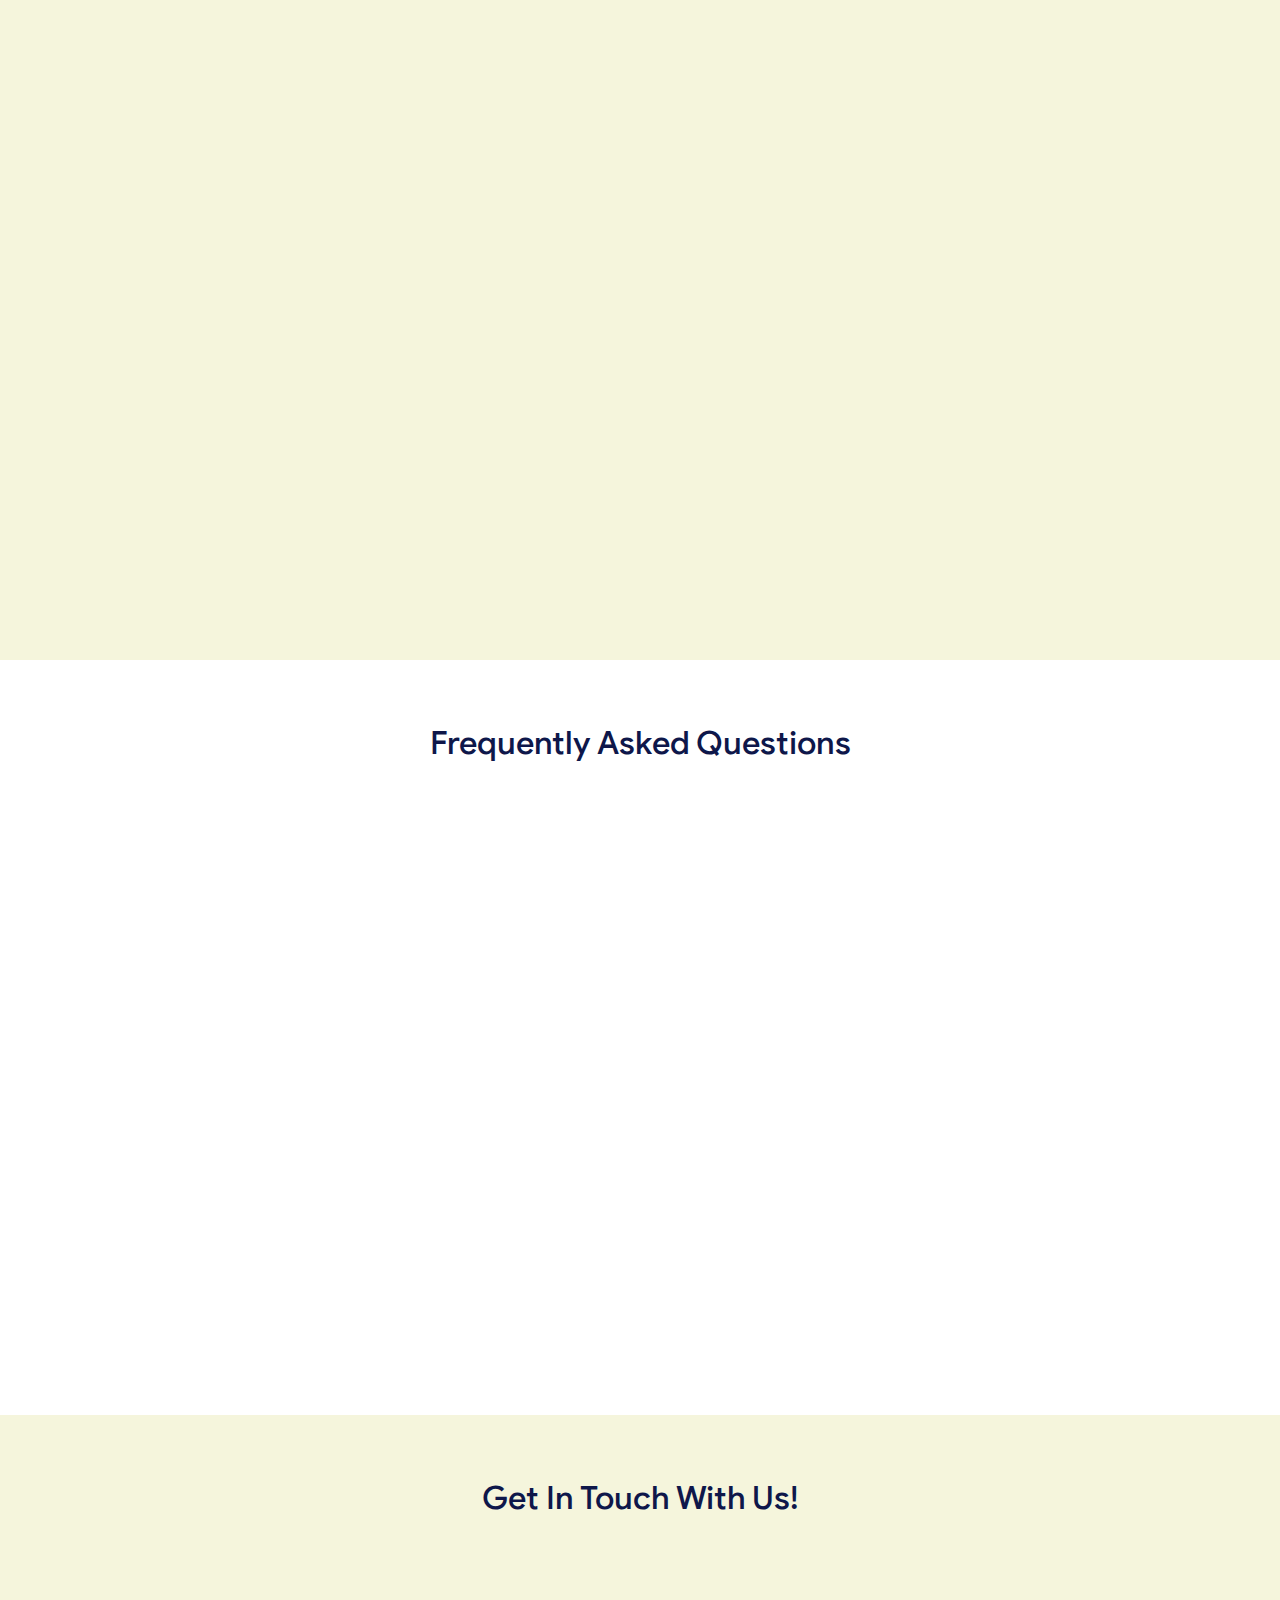
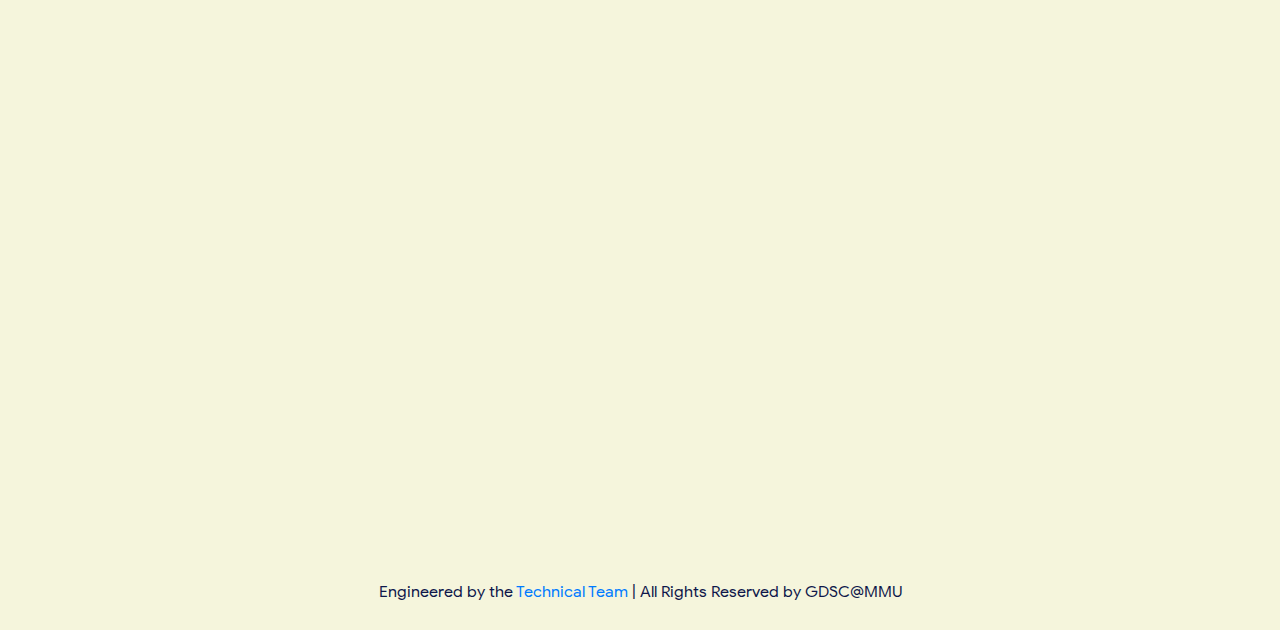
==== commit a66ff60c: "fix: typo on homepage" ====
--- a/index.html
+++ b/index.html
@@ -1,5 +1,29 @@
 <!doctype html>
 <html lang="en">
+  <!-- __      __.__            __                                                     .___     .__                 .__                           _________ 
+  /  \    /  \  |__ _____ _/  |_  _____ _______   ____    ___.__. ____  __ __    __| _/____ |__| ____    ____   |  |__   ___________   ____   \_____   \
+  \   \/\/   /  |  \\__  \\   __\ \__  \\_  __ \_/ __ \  <   |  |/  _ \|  |  \  / __ |/  _ \|  |/    \  / ___\  |  |  \_/ __ \_  __ \_/ __ \     /   __/
+   \        /|   Y  \/ __ \|  |    / __ \|  | \/\  ___/   \___  (  <_> )  |  / / /_/ (  <_> )  |   |  \/ /_/  > |   Y  \  ___/|  | \/\  ___/    |   |   
+    \__/\  / |___|  (____  /__|   (____  /__|    \___  >  / ____|\____/|____/  \____ |\____/|__|___|  /\___  /  |___|  /\___  >__|    \___  >   |___|   
+         \/       \/     \/            \/            \/   \/                        \/              \//_____/        \/     \/            \/    <___>   
+  .___  _____                         __                                  .__            __                       /\                                    
+  |   |/ ____\  ___.__. ____  __ __  |  | __ ____   ______  _  __ __  _  _|  |__ _____ _/  |_   ___.__. ____  __ _)/______   ____                       
+  |   \   __\  <   |  |/  _ \|  |  \ |  |/ //    \ /  _ \ \/ \/ / \ \/ \/ /  |  \\__  \\   __\ <   |  |/  _ \|  |  \_  __ \_/ __ \                      
+  |   ||  |     \___  (  <_> )  |  / |    <|   |  (  <_> )     /   \     /|   Y  \/ __ \|  |    \___  (  <_> )  |  /|  | \/\  ___/                      
+  |___||__|     / ____|\____/|____/  |__|_ \___|  /\____/ \/\_/     \/\_/ |___|  (____  /__|    / ____|\____/|____/ |__|    \___  >                     
+                \/                        \/    \/                             \/     \/        \/                              \/                      
+      .___     .__                                                       __       .__                                                                   
+    __| _/____ |__| ____    ____        ____  ____   _____   ____       |__| ____ |__| ____                                                             
+   / __ |/  _ \|  |/    \  / ___\     _/ ___\/  _ \ /     \_/ __ \      |  |/  _ \|  |/    \                                                            
+  / /_/ (  <_> )  |   |  \/ /_/  >    \  \__(  <_> )  Y Y  \  ___/      |  (  <_> )  |   |  \                                                           
+  \____ |\____/|__|___|  /\___  / /\   \___  >____/|__|_|  /\___  > /\__|  |\____/|__|___|  /                                                           
+       \/              \//_____/  )/       \/            \/     \/  \______|              \/                                                            
+    __  .__               __                .__           .__              .__      __                                                                  
+  _/  |_|  |__   ____   _/  |_  ____   ____ |  |__   ____ |__| ____ _____  |  |   _/  |_  ____ _____    _____                                           
+  \   __\  |  \_/ __ \  \   __\/ __ \_/ ___\|  |  \ /    \|  |/ ___\\__  \ |  |   \   __\/ __ \\__  \  /     \                                          
+   |  | |   Y  \  ___/   |  | \  ___/\  \___|   Y  \   |  \  \  \___ / __ \|  |__  |  | \  ___/ / __ \|  Y Y  \                                         
+   |__| |___|  /\___  >  |__|  \___  >\___  >___|  /___|  /__|\___  >____  /____/  |__|  \___  >____  /__|_|  /  /\                                     
+             \/     \/             \/     \/     \/     \/        \/     \/                  \/     \/      \/   \/                                      -->
   <head>
     <title>GDSC@MMU</title>
     <!-- Required meta tags -->
@@ -54,8 +78,12 @@
             <a class="navbar-link" href="#team">Meet the Team</a>
           </li>
           <li>
+            <a class="navbar-link" href="events.html">Events</a>
+          </li>
+          <li>
             <a class="navbar-link" href="#footer">Contact Us</a>
           </li>
+          
       </ul>
       <div class="social-handles">
         <a href="https://github.com/GDSCMMU" target="_"><i class="fa fa-github fa-2x" aria-hidden="true"></i></a>
@@ -82,8 +110,8 @@
             <li><a href="#" class="nav-link">Home</a></li>
             <li><a href="#moreondsc" class="nav-link">About</a></li>
             <li><a href="#team" class="nav-link">Team</a></li>
+            <li><a class="nav-link" href="events.html">Events</a></li>
             <li><a href="#footer" class="nav-link">Contact Us</a></li>
-            <!-- <li><a class="nav-link">Events</a></li> -->
           </ul>
 
           <div class="spacer">
@@ -106,7 +134,7 @@
         <h1 class="anim-typewriter"></h1>
         <h3>Google Developer Student Club, Multimedia University</h3>
         <div class="buttons">
-          <a href="#"><button class="btn find-out-more mt-4 mr-4">
+          <a href="https://forms.gle/shPhxa7mvCydmA8W6" target="_"><button class="btn find-out-more mt-4 mr-4">
             Join Us
           </button></a>
           <a href="#footer"><button class="btn find-out-more mt-4">
@@ -127,7 +155,7 @@
             By joining a DSC, students build their professional and personal networks, get access to Google developer resources, and collaborate on building tech solutions for local community problems in a peer-to-peer learning environment.  
           </p>
           <div>
-          <a href="#"></a><button class="btn find-out-more mt-4 mr-4">
+          <a href="https://forms.gle/shPhxa7mvCydmA8W6" target="_"><button class="btn find-out-more mt-4">
             Join Us
           </button></a>
         </div>
@@ -162,17 +190,28 @@
           </div>
           <div data-aos="fade-down" data-aos-duration="1500" class="d-flex flex-column text-center align-items-center whattoexpect-item col-lg-3 col-md-4">
             <h5>Google Solutions Challenges</h5>
-            <p>Participate in an annual, global contest that invites students from DSC communities to utilize Google technologies for solving the local community problems. More info <a href="https://events.withgoogle.com/dsc-solution-challenge/" target="_">here</a>.</p>
+            <p>Participate in an annual, global contest that invites students from DSC communities to utilize Google technologies for solving local community problems. More info <a href="https://events.withgoogle.com/dsc-solution-challenge/" target="_">here</a>.</p>
           </div>
           <div data-aos="fade-down" data-aos-duration="1500" class="d-flex flex-column text-center align-items-center whattoexpect-item col-lg-3 col-md-4">
             <h5>Guest Lectures</h5>
-            <p>Attend webinars by experts, on certain topics.</p>
+            <p>Attend webinars by experts, on certain topics. 
+            </p>
           </div>
           <div data-aos="fade-down" data-aos-duration="1500" class="d-flex flex-column text-center align-items-center whattoexpect-item col-lg-3 col-md-4">
             <h5>Industry Connections</h5>
             <p>Get the chance to know more people who are passionate about tech.</p>
           </div>
         </div>
+        <div class="mt-5 row justify-content-center align-items-center">
+          <div class="guest-recruitment">
+            <div class="mb-2"><em>Passionate about a topic and want to share about it? Be our speaker?</em></div>
+            <div>
+              <a href="https://forms.gle/GMKvauzW5nAYpTCx7" target="_"><button class="btn find-out-more">
+                Propose Here
+              </button></a>
+            </div>
+          </div>
+        </div>
       </div>
     </div>
   </div>
@@ -180,7 +219,15 @@
     <div id="team" class="container-fluid">
       <div class="heading">
         <h2>Meet the Team</h2>
-        <h4>Spearheading key departments</h4>  
+        <h4 class="mb-3">Spearheading key departments</h4>  
+        <div>
+          <div class="mb-3"><em>Interested to be a part of the team?</em></div>
+          <div>
+          <a href="https://forms.gle/k5fUGYY4PCQyhvDD9" target="_"><button class="btn find-out-more">
+            Apply Here
+          </button></a>
+        </div>
+      </div>
       </div>
       
       <div class="container">
@@ -325,6 +372,8 @@
               </div>
             </div>
           </div>
+          
+          
           <div class="card">
             <div class="card-header" id="headingThree">
               <h5 class="mb-0">
@@ -340,6 +389,23 @@
               </div>
             </div>
           </div>
+
+          <div class="card">
+            <div class="card-header" id="headingThree">
+              <h5 class="mb-0">
+                <button class="btn btn-link collapsed" data-toggle="collapse" data-target="#collapseSeven" aria-expanded="false" aria-controls="collapseThree">
+                  What does the core team do? And how do I apply to join the core team?
+                  <i class="fa fa-chevron-down" aria-hidden="true"></i>
+                </button>
+              </h5>
+            </div>
+            <div id="collapseSeven" class="collapse" aria-labelledby="headingThree" data-parent="#accordion">
+              <div class="card-body">
+                The core team is a group of contributing members who are responsible for DSC@MMU's operations, including the planning and execution of activities and events. If you're thinking of joining the team, do apply <a href="https://forms.gle/k5fUGYY4PCQyhvDD9" target="_">here</a>.              
+              </div>
+            </div>
+          </div>
+
           <div class="card">
             <div class="card-header" id="headingThree">
               <h5 class="mb-0">
@@ -399,8 +465,9 @@
         </div>
         <div class="row mb-5 justify-content-center">
           <div data-aos="fade-down" data-aos-duration="1500" class="form-section col-lg-4 col-md-6 mb-5">
-            <h5 class="mb-4">Have a Question?</h5>
+            <h5 class="mb-4 text-sm-center">Have a Question?</h5>
             <div class="success-message"></div>
+            <div>
             <form name="submit-to-google-sheet">
               <div class="form-group">
                 <label for="Name">Name</label>
@@ -423,6 +490,7 @@
               <button type="submit" class="btn btn-primary">Send!</button>
             </form>
           </div>
+          </div>
           <!-- <div class="col-md-4">
             
           </div> -->
@@ -432,7 +500,7 @@
           </div>
         </div>
         <div class="row justify-content-center">
-          <p>Engineered by Sidharrth</p>
+          <p>Engineered by the <a href="https://github.com/GDSCMMU" target="_">Technical Team</a> | All Rights Reserved by GDSC@MMU</p>
         </div>
       </div>
     </footer>
--- a/assets/css/style.css
+++ b/assets/css/style.css
@@ -124,14 +124,14 @@
 }
 
 body {
-    background-image: url("../img/main-background.svg") !important;
+    background-image: url("../img/main-background.svg");
     background-position: center;
     background-attachment: fixed;
     background-size: cover;
 }
 
 header {
-    z-index: 100;
+    z-index: 1000;
     width: 100%;
     position: fixed;
     background-color: #1F1F1F ;
@@ -269,6 +269,10 @@
 .heading {
     text-align: center;
     margin-bottom: 60px;
+}
+
+.guest-recruitment {
+    text-align: center;
 }
 
 .profile {
@@ -485,7 +489,6 @@
     padding-bottom: 10px !important;
 }
 
-
 @media screen and (max-width: 767px) {
     header {
         display: none;
@@ -529,4 +532,5 @@
     .guy-1, .guy-2 {
         display: block;
     }
-}+}
+
